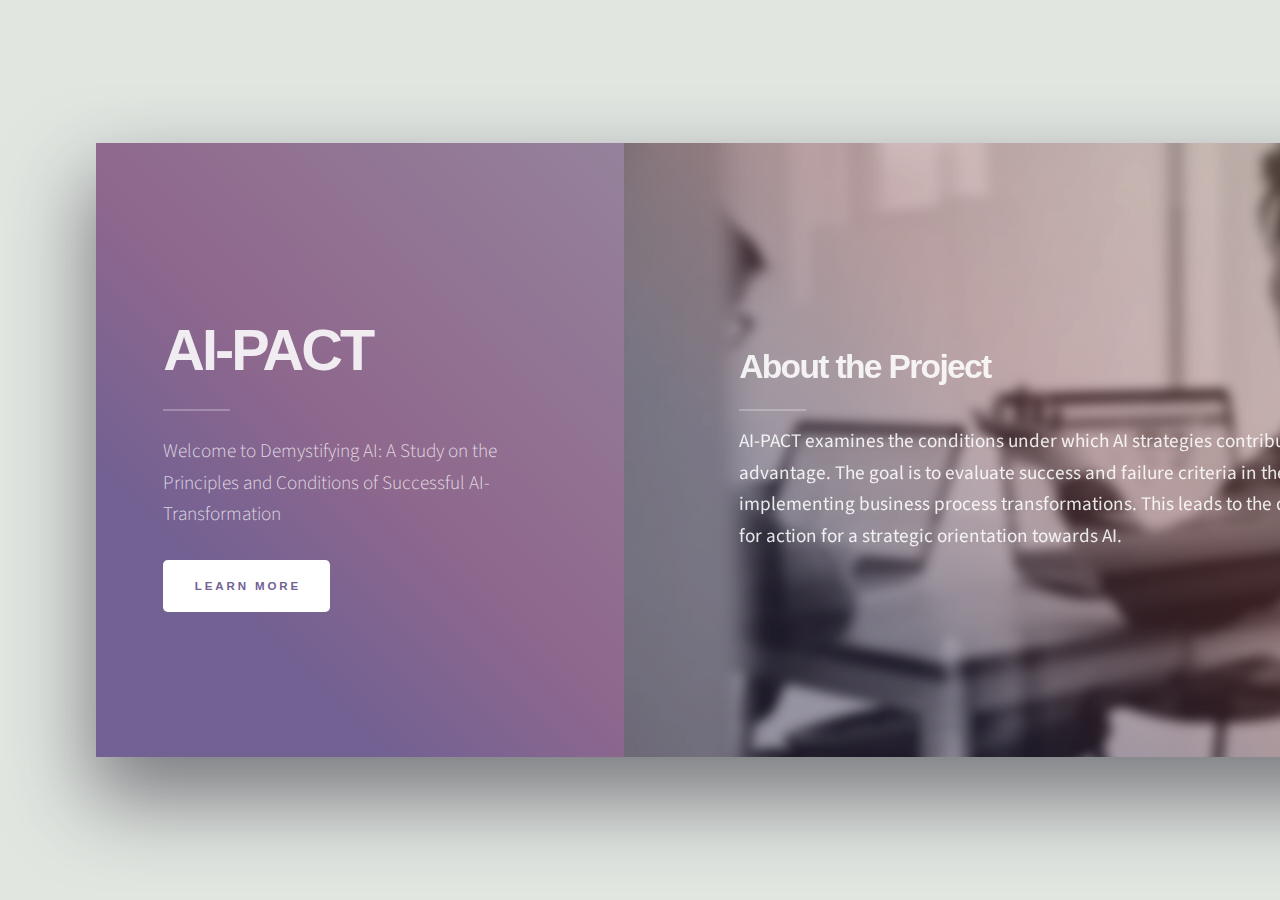
==== index-en.html @ 97796f94 "going german and multiple text changes" ====
<!DOCTYPE HTML>
<!--
	Ethereal by HTML5 UP
	html5up.net | @ajlkn
	Free for personal and commercial use under the CCA 3.0 license (html5up.net/license)
-->
<html>

<head>
	<title>AI-PACT</title>
	<link rel="shortcut icon" type="image/x-icon" href="favicon.ico">
	<meta charset="utf-8" />
	<meta name="viewport" content="width=device-width, initial-scale=1, user-scalable=no" />
	<link rel="stylesheet" href="assets/css/main.css" />
	<noscript>
		<link rel="stylesheet" href="assets/css/noscript.css" />
	</noscript>
</head>

<body class="is-preload">

	<!-- Page Wrapper -->
	<div id="page-wrapper">

		<!-- Wrapper -->
		<div id="wrapper">

			<!-- Panel (Banner) -->
			<section class="panel banner center">
				<div class="content color1 span-2-75">
					<h1 class="major">AI-PACT<br /></h1>
					<p> Welcome to Demystifying AI: A Study on the Principles and Conditions of Successful
						AI-Transformation</p>
					<ul class="actions">
						<li><a href="#first" class="button primary color1">Learn more</a>
						</li>
					</ul>
				</div>
			</section>

			<!-- Panel (Spotlight) ABOUT -->
			<section class="panel spotlight medium center" id="first">
				<div class="content span-9">
					<h2 class="major">About the Project</h2>
					<p><strong>AI-PACT examines the conditions under which AI strategies contribute to a competitive
							advantage. The goal is to evaluate success and failure criteria in the context of
							implementing business process transformations. This leads to the derivation of options for
							action for a strategic orientation towards AI.</p></strong>
				</div>
				<div class="image filtered tinted" data-position="top left">
					<img src="images/stck/project-bg-alt-30.jpg" alt="" />
				</div>
			</section>

			<!-- Panel METHOD -->
			<section class="panel color4">


				<div class="intro joined center">
					<h2 class="major">Method</h2>
					<div class="span-2-75">
						<p>For the development of recommendations for action, we use a mixed-method approach. First, a
							systematic literature review is conducted to gain an overview of the topic, then expert
							interviews are conducted to implement a qualitative data collection, and afterwards
							quantitativ data collection is conducted with the help of a panel survey to subsequently
							evaluate the results with the help of the PLS-SEM Method.</p>
					</div>
				</div>
				<div class="inner span-4">
					<!--
					<ul class="grid-icons three connected">
						<li><span class="icon fa-gem"><span class="label">Lorem</span></span></li>
						<li><span class="icon solid fa-camera-retro"><span class="label">Ipsum</span></span></li>
						<li><span class="icon solid fa-cog"><span class="label">Dolor</span></span></li>
						<li><span class="icon solid fa-paper-plane"><span class="label">Sit</span></span></li>
						<li><span class="icon solid fa-chart-bar"><span class="label">Amet</span></span></li>
						<li><span class="icon solid fa-code"><span class="label">Nullam</span></span></li>
					</ul>-->

					<img class="center" src="images/misc/funnel-eng-1-1.png" width="350" height="350" alt="" />
				</div>
			</section>

			<!-- Panel (Spotlight) MISC -->
			<section class="panel spotlight small center" id="first">
				<div class="content span-9">
					<h2 class="major">Filler</h2>
					<p><strong>FILL ME WITH USEFUL INFOS AND ANOTHER IMAGE</p></strong>
				</div>
				<div class="image filtered tinted" data-position="top left">
					<img src="images/stck/project-bg-alt-30.jpg" alt="" />
				</div>
			</section>

			<!-- Panel Benefits -->
			<section class="panel color4">
				<div class="inner columns divided">

					<div class="span-2">
						<h2 class="major">Collaboration Benefits</h2>
						<p>Sed vel nibh libero. Mauris et lorem pharetra massa lorem turpis congue pulvinar. Vivamus sed
							feugiat finibus. Duis amet bibendum amet sed. Duis mauris ex, dapibus sed ligula tempus volutpat
							magna etiam.</p>
						<a href="#contact" class="button primary color2">Participate</a>
					</div>

					<div class="span-2"> 
						Identifizierung von Herausforderungen und Chancen: Die Teilnahme an einer studentischen Umfrage kann Unternehmen helfen, Herausforderungen und Chancen im Zusammenhang mit der KI-Transformation zu identifizieren. Die Ergebnisse können dazu beitragen, das Unternehmen bei der Identifizierung von Risiken und der Entwicklung von Maßnahmen zur Risikominimierung oder bei der Identifizierung von Möglichkeiten für die Implementierung von KI-Technologien zu unterstützen.
						
					</div>

					<div class="span-2"> 
						Verbesserung der eigenen KI-Strategie: Die Ergebnisse der studentischen Umfrage können Unternehmen dabei helfen, ihre KI-Strategie zu verbessern, indem sie Forschungsergebnisse einbeziehen. Die Ergebnisse können auch dazu beitragen, die KI-Strategie des Unternehmens zu optimieren und die Implementierung von KI-Technologien zu erleichtern. Hierbei wird der aktuelle Forschungsstand sowie eine neue Perspektive auf die Strategien des Unternehmens beurteilt.
					</div>

					<div class="span-2"> 
						Verbesserung des Employer Brandings: Unternehmen, die an einer studentischen Umfrage zum Thema KI-Transformation teilnehmen, können ihr Engagement für die Entwicklung von Talenten und die Förderung von Karrieremöglichkeiten demonstrieren. Dies kann dazu beitragen, das Image des Unternehmens als attraktiven Arbeitgeber zu stärken und die Beziehungen zu Hochschulen zu vertiefen.
						(ist das hier Global relevant ?)
						
					</div>

					<div class="span-1">
						<h3 class="major">Callaborators</h3>
						<ul class="alt">
							<li>Hamburg Port Authority</li>
							<li>Capgemini</li>
							<li>Firma X</li>
							<li>Firma y</li>
							<li>Firma Z</li>
							<li></li>
						</ul>
						And more...
						</p>
					</div>

				</div>
			</section>

			<!-- Collaborators -->
			<section class="panel">
				<!--<div class="intro color2">
					<h2 class="major">Elit integer</h2>
					<p>Sed vel nibh libero. Mauris et lorem pharetra massa lorem turpis congue pulvinar. Vivamus sed feugiat finibus. Duis amet bibendum amet sed. Duis mauris ex, dapibus sed ligula tempus volutpat magna etiam.</p>
				</div>-->
				<div class="gallery">
					<div class="group span-3">
						<a class="image filtered span-3" data-position="center"><img src="images/partners/hpa.png"
								alt="" /></a>
						<a class="image filtered span-1-5" data-position="center"><img
								src="images/partners/capgemini.jpg" alt="" /></a>
						<a class="image filtered span-1-5" data-position="bottom"><img
								src="images/gallery/thumbs/03.jpg" alt="" /></a>
					</div>
					<!--
					<div class="group span-3">
						<a href="images/gallery/fulls/05.jpg" class="image filtered span-3" data-position="top"><img src="images/gallery/thumbs/05.jpg" alt="" /></a>
						<a href="images/gallery/fulls/06.jpg" class="image filtered span-1-5" data-position="center"><img src="images/gallery/thumbs/06.jpg" alt="" /></a>
						<a href="images/gallery/fulls/07.jpg" class="image filtered span-1-5" data-position="bottom"><img src="images/gallery/thumbs/07.jpg" alt="" /></a>
					</div>-->
				</div>
			</section>

			<!-- Panel TEAM -->
			<section class="panel color4-alt">
				<div class="intro color4">
					<h2 class="major">Team</h2>
					<p>Our team consists of three master's students in IT management and consulting at the University of
						Hamburg. We are accompanied by our mentor, who is employed as a research assistant at the
						university.</p>
				</div>

				<div class="inner columns divided">
					<div class="span-1-1">

						<ul class="contact-icons color1">
							<li><img class="center" src="images/team/fg.png" alt="" width="150" height="150"
									style="border-radius: 50%" /> </li>
							<li>
								<h3>Frederik Grünewald</h3>
							</li>


							<ul class="icons">
								<li><a href="https://github.com/fj-gruenewald" target="_blank"
										class="icon brands fa-github"><span class="label">Github</span></a></li>
								<li><a href="https://de.linkedin.com/in/fj-gruenewald" target="_blank"
										class="icon brands fa-linkedin"><span class="label">LinkedIn</span></a></li>
							</ul>

						</ul>
					</div>
					<div class="span-1-1">

						<ul class="contact-icons color1">
							<li><img class="center" src="images/team/ns.png" alt="" width="150" height="150"
									style="border-radius: 50%" /> </li>
							<li>
								<h3>Niklas Schanz</h3>
							</li>


							<ul class="icons">
								<li><a href="https://www.linkedin.com/in/niklas-schanz/" target="_blank"
										class="icon brands fa-linkedin"><span class="label">LinkedIn</span></a></li>
							</ul>

						</ul>
					</div>
					<div class="span-1-1">

						<ul class="contact-icons color1">
							<li><img class="center" src="images/team/dmf.png" alt="" width="150" height="150"
									style="border-radius: 50%" /> </li>
							<li>
								<h3>Daniel Mehrabadi-Fard</h3>
							</li>


							<ul class="icons">
								<li><a href="https://www.linkedin.com/in/daniel-mehrabadi/" target="_blank"
										class="icon brands fa-linkedin"><span class="label">LinkedIn</span></a></li>
							</ul>

						</ul>
					</div>
				</div>
			</section>

			<!-- Panel Contact -->
			<section class="panel color1" id="contact">
				<div class="intro color4 span-3">
					<h2 class="major">Contact</h2>
					<p>If you are interested in participating in our studies, please write at the address below.</p>
					<ul class="contact-icons color2">
						<li class="icon brands fa-medium-m"><a
								href="mailto:aipact.research@gmail.com">aipact.research@gmail.com</a></li>
					</ul>
				</div>
			</section>

			<!-- Panel 
			<section class="panel color2-alt">
				<div class="intro color2">
					<h2 class="major">Elements</h2>
					<p>Sed vel nibh libero. Mauris et lorem pharetra massa lorem turpis congue pulvinar. Vivamus sed
						feugiat finibus. Duis amet bibendum amet sed. Duis mauris ex, dapibus sed ligula tempus volutpat
						magna etiam. </p>
				</div>
				<div class="inner columns aligned">
					<div class="span-2-75">

						<h3 class="major">Text</h3>
						<p>This is <b>bold</b> and this is <strong>strong</strong>. This is <i>italic</i> and this is
							<em>emphasized</em>.
							This is <sup>superscript</sup> text and this is <sub>subscript</sub> text.
							This is <u>underlined</u> and this is code: <code>for (;;) { ... }</code>. Finally, <a
								href="#">this is a link</a>.
						</p>

						<h1>Heading Level 1</h1>
						<h2>Heading Level 2</h2>
						<h3>Heading Level 3</h3>
						<h4>Heading Level 4</h4>
						<h5>Heading Level 5</h5>
						<h6>Heading Level 6</h6>

					</div>
					<div class="span-3">

						<h4>Blockquote</h4>
						<blockquote>Lorem ipsum dolor sit amet. Felis sagittis eget tempus euismod. Vestibulum ante
							ipsum primis in vestibulum. Blandit adipiscing eu iaculis volutpat ac adipiscing volutpat ac
							adipiscing faucibus.</blockquote>

						<h4>Preformatted</h4>
						<pre><code>i = 0;

while (!deck.isInOrder()) {
    print 'Iteration ' + (i++);
    deck.shuffle();
}

print 'It took ' + i + ' iterations to sort the deck.';</code></pre>

					</div>
					<div class="span-1-25">

						<h3 class="major">Lists</h3>

						<h4>Unordered</h4>
						<ul>
							<li>Lorem ipsum dolor sit.</li>
							<li>Dolor pulvinar etiam.</li>
							<li>Etiam vel felis viverra.</li>
						</ul>

						<h4>Alternate</h4>
						<ul class="alt">
							<li>Lorem ipsum dolor sit.</li>
							<li>Dolor pulvinar etiam.</li>
							<li>Etiam vel felis viverra.</li>
							<li>Felis enim feugiat.</li>
						</ul>

					</div>
					<div class="span-1-5">

						<h4>Ordered</h4>
						<ol>
							<li>Lorem ipsum dolor sit.</li>
							<li>Dolor pulvinar etiam.</li>
							<li>Etiam vel felis viverra.</li>
							<li>Felis enim feugiat.</li>
							<li>Etiam vel felis lorem.</li>
						</ol>

						<h4>Actions</h4>
						<ul class="actions">
							<li><a href="#" class="button primary color2">Default</a></li>
							<li><a href="#" class="button">Default</a></li>
						</ul>
						<ul class="actions stacked">
							<li><a href="#" class="button primary color2">Default</a></li>
							<li><a href="#" class="button">Default</a></li>
						</ul>

					</div>
					<div class="span-1-25">

						<h4>Icons</h4>
						<ul class="icons">
							<li><a href="#" class="icon brands fa-twitter"><span class="label">Twitter</span></a></li>
							<li><a href="#" class="icon brands fa-facebook-f"><span class="label">Facebook</span></a>
							</li>
							<li><a href="#" class="icon brands fa-instagram"><span class="label">Instagram</span></a>
							</li>
							<li><a href="#" class="icon brands fa-github"><span class="label">GitHub</span></a></li>
							<li><a href="#" class="icon brands fa-medium-m"><span class="label">Medium</span></a></li>
						</ul>

						<h4>Contact Icons</h4>
						<ul class="contact-icons color2">
							<li class="icon brands fa-twitter"><a href="#">Twitter</a></li>
							<li class="icon brands fa-facebook-f"><a href="#">Facebook</a></li>
							<li class="icon brands fa-instagram"><a href="#">Instagram</a></li>
							<li class="icon brands fa-github"><a href="#">GitHub</a></li>
							<li class="icon brands fa-medium-m"><a href="#">Medium</a></li>
						</ul>

					</div>
					<div class="span-3">
						<h3 class="major">Table</h3>
						<h4>Default</h4>
						<div class="table-wrapper">
							<table>
								<thead>
									<tr>
										<th>Name</th>
										<th>Description</th>
										<th>Price</th>
									</tr>
								</thead>
								<tbody>
									<tr>
										<td>Item One</td>
										<td>Ante turpis integer aliquet porttitor.</td>
										<td>29.99</td>
									</tr>
									<tr>
										<td>Item Two</td>
										<td>Vis ac commodo adipiscing arcu aliquet.</td>
										<td>19.99</td>
									</tr>
									<tr>
										<td>Item Three</td>
										<td> Morbi faucibus arcu accumsan lorem.</td>
										<td>29.99</td>
									</tr>
									<tr>
										<td>Item Four</td>
										<td>Vitae integer tempus condimentum.</td>
										<td>19.99</td>
									</tr>
								</tbody>
								<tfoot>
									<tr>
										<td colspan="2"></td>
										<td>100.00</td>
									</tr>
								</tfoot>
							</table>
						</div>
					</div>
					<div class="span-3">
						<h4>Alternate</h4>
						<div class="table-wrapper">
							<table class="alt">
								<thead>
									<tr>
										<th>Name</th>
										<th>Description</th>
										<th>Price</th>
									</tr>
								</thead>
								<tbody>
									<tr>
										<td>Item One</td>
										<td>Ante turpis integer aliquet porttitor.</td>
										<td>29.99</td>
									</tr>
									<tr>
										<td>Item Two</td>
										<td>Vis ac commodo adipiscing arcu aliquet.</td>
										<td>19.99</td>
									</tr>
									<tr>
										<td>Item Three</td>
										<td> Morbi faucibus arcu accumsan lorem.</td>
										<td>29.99</td>
									</tr>
									<tr>
										<td>Item Four</td>
										<td>Vitae integer tempus condimentum.</td>
										<td>19.99</td>
									</tr>
									<tr>
										<td>Item Five</td>
										<td>Ante turpis integer aliquet porttitor.</td>
										<td>29.99</td>
									</tr>
								</tbody>
								<tfoot>
									<tr>
										<td colspan="2"></td>
										<td>100.00</td>
									</tr>
								</tfoot>
							</table>
						</div>
					</div>
					<div class="span-2-25">
						<h3 class="major">Buttons</h3>
						<ul class="actions">
							<li><a href="#" class="button primary color2">Primary</a></li>
							<li><a href="#" class="button">Default</a></li>
						</ul>
						<ul class="actions">
							<li><a href="#" class="button">Default</a></li>
							<li><a href="#" class="button large">Large</a></li>
							<li><a href="#" class="button small">Small</a></li>
						</ul>
						<ul class="actions">
							<li><a href="#" class="button primary color2 icon solid fa-cog">Icon</a></li>
							<li><a href="#" class="button icon fa-gem">Icon</a></li>
						</ul>
						<ul class="actions">
							<li><span class="button primary color2 disabled">Disabled</span></li>
							<li><span class="button disabled">Disabled</span></li>
						</ul>
						<ul class="actions">
							<li><a href="#" class="button primary color2 circle icon solid fa-cog">Icon</a></li>
							<li><a href="#" class="button circle icon fa-gem">Icon</a></li>
						</ul>
					</div>
					<div class="span-4-5">
						<h3 class="major">Form</h3>
						<form method="post" action="#">
							<div class="fields">
								<div class="field third">
									<label for="demo-name">Name</label>
									<input type="text" name="demo-name" id="demo-name" value=""
										placeholder="Jane Doe" />
								</div>
								<div class="field third">
									<label for="demo-email">Email</label>
									<input type="email" name="demo-email" id="demo-email" value=""
										placeholder="jane@untitled.tld" />
								</div>
								<div class="field third">
									<label for="demo-category">Category</label>
									<div class="select-wrapper">
										<select name="demo-category" id="demo-category">
											<option value="">-</option>
											<option value="1">Manufacturing</option>
											<option value="1">Shipping</option>
											<option value="1">Administration</option>
											<option value="1">Human Resources</option>
										</select>
									</div>
								</div>
								<div class="field quarter">
									<input type="radio" id="demo-priority-low" name="demo-priority" class="color2"
										checked />
									<label for="demo-priority-low">Low Priority</label>
								</div>
								<div class="field quarter">
									<input type="radio" id="demo-priority-high" name="demo-priority" class="color2" />
									<label for="demo-priority-high">High Priority</label>
								</div>
								<div class="field quarter">
									<input type="checkbox" id="demo-copy" name="demo-copy" class="color2" />
									<label for="demo-copy">Email a copy</label>
								</div>
								<div class="field quarter">
									<input type="checkbox" id="demo-human" name="demo-human" class="color2" checked />
									<label for="demo-human">Not a robot</label>
								</div>
								<div class="field">
									<label for="demo-message">Message</label>
									<textarea name="demo-message" id="demo-message" placeholder="Enter your message"
										rows="2"></textarea>
								</div>
							</div>
							<ul class="actions">
								<li><input type="submit" value="Send Message" class="primary color2" /></li>
								<li><input type="reset" value="Reset" /></li>
							</ul>
						</form>
					</div>
				</div>
			</section>

			<!-- Copyright -->
			<div class="copyright">&copy; AI-PACT. Design: HTML5 UP.</div>

		</div>

	</div>

	<!-- Scripts -->
	<script src="assets/js/jquery.min.js"></script>
	<script src="assets/js/browser.min.js"></script>
	<script src="assets/js/breakpoints.min.js"></script>
	<script src="assets/js/main.js"></script>

</body>

</html>
---- assets/css/main.css ----
@import url(fontawesome-all.min.css);
@import url("https://fonts.googleapis.com/css?family=Source+Sans+Pro:300,400,300i,400i");

/*
	Ethereal by HTML5 UP
	html5up.net | @ajlkn
	Free for personal and commercial use under the CCA 3.0 license (html5up.net/license)
*/

html, body, div, span, applet, object,
iframe, h1, h2, h3, h4, h5, h6, p, blockquote,
pre, a, abbr, acronym, address, big, cite,
code, del, dfn, em, img, ins, kbd, q, s, samp,
small, strike, strong, sub, sup, tt, var, b,
u, i, center, dl, dt, dd, ol, ul, li, fieldset,
form, label, legend, table, caption, tbody,
tfoot, thead, tr, th, td, article, aside,
canvas, details, embed, figure, figcaption,
footer, header, hgroup, menu, nav, output, ruby,
section, summary, time, mark, audio, video {
	margin: 0;
	padding: 0;
	border: 0;
	font-size: 100%;
	font: inherit;
	vertical-align: baseline;}

article, aside, details, figcaption, figure,
footer, header, hgroup, menu, nav, section {
	display: block;}

body {
	line-height: 1;
}

.center {
	display: block;
	margin-left: auto;
	margin-right: auto;
  }

#horizontal ul{
	list-style: none;
}

#horizonta li{
	display: inline;
}

ol, ul {
	list-style: none;
}

blockquote, q {
	quotes: none;
}

	blockquote:before, blockquote:after, q:before, q:after {
		content: '';
		content: none;
	}

table {
	border-collapse: collapse;
	border-spacing: 0;
}

body {
	-webkit-text-size-adjust: none;
}

mark {
	background-color: transparent;
	color: inherit;
}

input::-moz-focus-inner {
	border: 0;
	padding: 0;
}

input, select, textarea {
	-moz-appearance: none;
	-webkit-appearance: none;
	-ms-appearance: none;
	appearance: none;
}

/* Page */

	@-moz-keyframes load-spinner {
		0% {
			-moz-transform: rotate(0deg);
			-webkit-transform: rotate(0deg);
			-ms-transform: rotate(0deg);
			transform: rotate(0deg);
		}

		100% {
			-moz-transform: rotate(360deg);
			-webkit-transform: rotate(360deg);
			-ms-transform: rotate(360deg);
			transform: rotate(360deg);
		}
	}

	@-webkit-keyframes load-spinner {
		0% {
			-moz-transform: rotate(0deg);
			-webkit-transform: rotate(0deg);
			-ms-transform: rotate(0deg);
			transform: rotate(0deg);
		}

		100% {
			-moz-transform: rotate(360deg);
			-webkit-transform: rotate(360deg);
			-ms-transform: rotate(360deg);
			transform: rotate(360deg);
		}
	}

	@-ms-keyframes load-spinner {
		0% {
			-moz-transform: rotate(0deg);
			-webkit-transform: rotate(0deg);
			-ms-transform: rotate(0deg);
			transform: rotate(0deg);
		}

		100% {
			-moz-transform: rotate(360deg);
			-webkit-transform: rotate(360deg);
			-ms-transform: rotate(360deg);
			transform: rotate(360deg);
		}
	}

	@keyframes load-spinner {
		0% {
			-moz-transform: rotate(0deg);
			-webkit-transform: rotate(0deg);
			-ms-transform: rotate(0deg);
			transform: rotate(0deg);
		}

		100% {
			-moz-transform: rotate(360deg);
			-webkit-transform: rotate(360deg);
			-ms-transform: rotate(360deg);
			transform: rotate(360deg);
		}
	}

	@-ms-viewport {
		width: device-width;
	}

	html {
		width: 100%;
		height: 100%;
	}

	html {
		box-sizing: border-box;
	}

	*, *:before, *:after {
		box-sizing: inherit;
	}

	body {
		display: -moz-flex;
		display: -webkit-flex;
		display: -ms-flex;
		display: flex;
		-moz-align-items: center;
		-webkit-align-items: center;
		-ms-align-items: center;
		align-items: center;
		-moz-justify-content: -moz-flex-start;
		-webkit-justify-content: -webkit-flex-start;
		-ms-justify-content: -ms-flex-start;
		justify-content: flex-start;
		-ms-overflow-style: scrollbar;
		width: 100%;
		height: 100%;
		min-height: 30rem;
		overflow: hidden;
	}

		body:before {
			-moz-animation: load-spinner 1s infinite linear;
			-webkit-animation: load-spinner 1s infinite linear;
			-ms-animation: load-spinner 1s infinite linear;
			animation: load-spinner 1s infinite linear;
			-moz-transition: opacity 0.25s ease;
			-webkit-transition: opacity 0.25s ease;
			-ms-transition: opacity 0.25s ease;
			transition: opacity 0.25s ease;
			-moz-transition-delay: 0s;
			-webkit-transition-delay: 0s;
			-ms-transition-delay: 0s;
			transition-delay: 0s;
			pointer-events: none;
			content: '';
			display: block;
			position: absolute;
			top: 50%;
			left: 50%;
			width: 4rem;
			height: 4rem;
			margin: -2rem 0 0 -2rem;
			background-image: url("data:image/svg+xml;charset=utf8,%3Csvg xmlns='http://www.w3.org/2000/svg' xmlns:xlink='http://www.w3.org/1999/xlink' width='96px' height='96px' viewBox='0 0 96 96' zoomAndPan='disable'%3E%3Cstyle%3Ecircle %7Bfill: transparent%3B stroke: %232e2b37%3B stroke-width: 1.5px%3B %7D%3C/style%3E%3Cdefs%3E%3CclipPath id='corner'%3E%3Cpolygon points='0,0 48,0 48,48 96,48 96,96 0,96' /%3E%3C/clipPath%3E%3C/defs%3E%3Cg clip-path='url(%23corner)'%3E%3Ccircle cx='48' cy='48' r='32'/%3E%3C/g%3E%3C/svg%3E");
			background-position: center;
			background-repeat: no-repeat;
			background-size: 4rem;
			opacity: 0;
		}

		body:after {
			pointer-events: none;
			content: '';
			display: block;
			position: fixed;
			top: 0;
			left: 0;
			width: 100%;
			height: 100%;
			z-index: -1;
			background-attachment: fixed;
			background-color: #e1e6e1;
			background-image: url("../../images/overlay.png"), url("../../images/bg.jpg");
			background-repeat: repeat, repeat-x;
			background-size: 128px 128px, cover;
		}

		body.is-preload *, body.is-preload *:before, body.is-preload *:after {
			-moz-animation: none !important;
			-webkit-animation: none !important;
			-ms-animation: none !important;
			animation: none !important;
			-moz-transition: none !important;
			-webkit-transition: none !important;
			-ms-transition: none !important;
			transition: none !important;
		}

		body.is-preload:before {
			-moz-transition: opacity 1s ease;
			-webkit-transition: opacity 1s ease;
			-ms-transition: opacity 1s ease;
			transition: opacity 1s ease;
			-moz-transition-delay: 0.75s;
			-webkit-transition-delay: 0.75s;
			-ms-transition-delay: 0.75s;
			transition-delay: 0.75s;
			opacity: 0.25;
		}

	@media screen and (max-width: 736px) {

		html {
			height: auto;
		}

		body {
			height: auto;
			overflow-x: hidden;
			overflow-y: auto;
		}

	}

	@media screen and (max-width: 480px) {

		html, body {
			min-width: 320px;
		}

	}

/* Typography */

	html {
		font-size: 18pt;
		font-size: 1vmax;
	}

		@media screen and (max-width: 1680px) {

			html {
				font-size: 12pt;
				font-size: 1.1vmax;
			}

		}

		@media screen and (max-width: 1280px) {

			html {
				font-size: 11pt;
				font-size: 1.5vmax;
			}

		}

	body, input, select, textarea {
		color: rgba(255, 255, 255, 0.75);
		font-family: "Source Sans Pro", Helvetica, sans-serif;
		font-size: 1rem;
		font-weight: 300;
		line-height: 1.65;
	}

	a {
		-moz-transition: color 0.2s ease-in-out, border-bottom-color 0.2s ease-in-out;
		-webkit-transition: color 0.2s ease-in-out, border-bottom-color 0.2s ease-in-out;
		-ms-transition: color 0.2s ease-in-out, border-bottom-color 0.2s ease-in-out;
		transition: color 0.2s ease-in-out, border-bottom-color 0.2s ease-in-out;
		color: inherit;
		border-bottom: dotted 1px;
		text-decoration: none;
	}

		a:hover {
			border-bottom-color: transparent;
			color: #ffe4b4;
		}

	strong, b {
		color: rgba(255, 255, 255, 0.875);
		font-weight: 400;
	}

	em, i {
		font-style: italic;
	}

	p {
		margin: 0 0 1.5rem 0;
	}

		body.is-ie p {
			width: 100%;
		}

	h1, h2, h3, h4, h5, h6 {
		color: rgba(255, 255, 255, 0.875);
		font-family: Arial, Helvetica, sans-serif;
		font-weight: 700;
		line-height: 1.3;
		margin: 0 0 0.75rem 0;
		letter-spacing: -0.05em;
	}

		h1 a, h2 a, h3 a, h4 a, h5 a, h6 a {
			color: inherit;
			text-decoration: none;
		}

	h1.major, h2.major, h3.major {
		position: relative;
	}

		h1.major:after, h2.major:after, h3.major:after {
			content: '';
			position: absolute;
			left: 0;
			width: 3.5rem;
			height: 0.1rem;
			background-color: rgba(255, 255, 255, 0.25);
		}

	h1 {
		font-size: 3rem;
		line-height: 1.2;
	}

		h1.major {
			margin: 0 0 2.625rem 0;
		}

			h1.major:after {
				bottom: -1.325rem;
			}

	h2 {
		font-size: 1.75rem;
		line-height: 1.2;
	}

		h2.major {
			margin: 0 0 1.9875rem 0;
		}

			h2.major:after {
				bottom: -1.2rem;
			}

	h3 {
		font-size: 1.325rem;
	}

		h3.major {
			margin: 0 0 1.875rem 0;
		}

			h3.major:after {
				bottom: -0.75rem;
			}

	h4 {
		font-size: 1rem;
	}

	h5 {
		font-size: 0.9rem;
	}

	h6 {
		font-size: 0.7rem;
	}

	sub {
		font-size: 0.8rem;
		position: relative;
		top: 0.5rem;
	}

	sup {
		font-size: 0.8rem;
		position: relative;
		top: -0.5rem;
	}

	blockquote {
		border-left: solid 0.25rem rgba(255, 255, 255, 0.25);
		font-style: italic;
		margin: 0 0 1.5rem 0;
		padding: 0.375rem 0 0.375rem 1.5rem;
	}

	code {
		background: rgba(255, 255, 255, 0.075);
		border-radius: 0.25rem;
		font-family: "Courier New", monospace;
		font-size: 0.8rem;
		margin: 0 0.25rem;
		padding: 0.25rem 0.65rem;
	}

	pre {
		-webkit-overflow-scrolling: touch;
		font-family: "Courier New", monospace;
		font-size: 0.8rem;
		margin: 0 0 1.5rem 0;
		white-space: pre-wrap;
	}

		pre code {
			display: block;
			line-height: 1.625;
			padding: 1rem 1.5rem;
			overflow-x: auto;
			margin: 0;
		}

	hr {
		border: 0;
		border-bottom: solid 2px rgba(255, 255, 255, 0.25);
		margin: 1.875rem 0;
	}

	.align-left {
		text-align: left;
	}

	.align-center {
		text-align: center;
	}

	.align-right {
		text-align: right;
	}

	@media screen and (max-width: 736px) {

		html {
			font-size: 12pt;
		}

		h1 {
			font-size: 2.25rem;
			line-height: 1.2;
		}

			h1.major {
				margin: 0 0 2.625rem 0;
			}

				h1.major:after {
					bottom: -1.325rem;
				}

		h2 {
			font-size: 1.5rem;
			line-height: 1.2;
		}

			h2.major {
				margin: 0 0 1.9875rem 0;
			}

				h2.major:after {
					bottom: -1.2rem;
				}

		h3 {
			font-size: 1rem;
		}

			h3.major {
				margin: 0 0 1.875rem 0;
			}

				h3.major:after {
					bottom: -0.75rem;
				}

		h4 {
			font-size: 1rem;
		}

		h5 {
			font-size: 0.9rem;
		}

		h6 {
			font-size: 0.7rem;
		}

		h1 br, h2 br, h3 br, h4 br, h5 br, h6 br {
			display: none;
		}

	}

	@media screen and (max-width: 360px) {

		html {
			font-size: 11pt;
		}

	}

/* Form */

	form {
		margin: 0 0 1.5rem 0;
	}

		form > :last-child {
			margin-bottom: 0;
		}

		form > .fields {
			display: -moz-flex;
			display: -webkit-flex;
			display: -ms-flex;
			display: flex;
			-moz-flex-wrap: wrap;
			-webkit-flex-wrap: wrap;
			-ms-flex-wrap: wrap;
			flex-wrap: wrap;
			width: calc(100% + 3rem);
			margin: -1.5rem 0 1.5rem -1.5rem;
		}

			form > .fields > .field {
				-moz-flex-grow: 0;
				-webkit-flex-grow: 0;
				-ms-flex-grow: 0;
				flex-grow: 0;
				-moz-flex-shrink: 0;
				-webkit-flex-shrink: 0;
				-ms-flex-shrink: 0;
				flex-shrink: 0;
				padding: 1.5rem 0 0 1.5rem;
				width: calc(100% - 1.5rem);
			}

				form > .fields > .field.half {
					width: calc(50% - 0.75rem);
				}

				form > .fields > .field.third {
					width: calc(100%/3 - 0.5rem);
				}

				form > .fields > .field.quarter {
					width: calc(25% - 0.375rem);
				}

		@media screen and (max-width: 736px) {

			form > .fields {
				width: calc(100% + 2.25rem);
				margin: -1.125rem 0 1.5rem -1.125rem;
			}

				form > .fields > .field {
					padding: 1.125rem 0 0 1.125rem;
					width: calc(100% - 1.125rem);
				}

					form > .fields > .field.half {
						width: calc(100% - 1.125rem);
					}

					form > .fields > .field.third {
						width: calc(100% - 1.125rem);
					}

					form > .fields > .field.quarter {
						width: calc(100% - 1.125rem);
					}

		}

	label {
		color: rgba(255, 255, 255, 0.875);
		display: block;
		font-family: Arial, Helvetica, sans-serif;
		font-size: 0.8rem;
		font-weight: 700;
		margin: 0 0 0.4875rem 0;
	}

	input[type="text"],
	input[type="password"],
	input[type="email"],
	input[type="tel"],
	select,
	textarea {
		-moz-appearance: none;
		-webkit-appearance: none;
		-ms-appearance: none;
		appearance: none;
		background: transparent;
		border: solid 2px rgba(255, 255, 255, 0.25);
		border-radius: 0.25rem;
		color: inherit;
		display: block;
		outline: 0;
		padding: 0 0.75rem;
		text-decoration: none;
		width: 100%;
	}

		input[type="text"]:invalid,
		input[type="password"]:invalid,
		input[type="email"]:invalid,
		input[type="tel"]:invalid,
		select:invalid,
		textarea:invalid {
			box-shadow: none;
		}

		input[type="text"]:focus,
		input[type="password"]:focus,
		input[type="email"]:focus,
		input[type="tel"]:focus,
		select:focus,
		textarea:focus {
			border-color: #ffe4b4;
		}

	option {
		background-color: rgba(255, 255, 255, 0.875);
		color: #2e2b37;
	}

	select {
		background-image: url("data:image/svg+xml;charset=utf8,%3Csvg xmlns='http://www.w3.org/2000/svg' width='40' height='40' preserveAspectRatio='none' viewBox='0 0 40 40'%3E%3Cpath d='M9.4,12.3l10.4,10.4l10.4-10.4c0.2-0.2,0.5-0.4,0.9-0.4c0.3,0,0.6,0.1,0.9,0.4l3.3,3.3c0.2,0.2,0.4,0.5,0.4,0.9 c0,0.4-0.1,0.6-0.4,0.9L20.7,31.9c-0.2,0.2-0.5,0.4-0.9,0.4c-0.3,0-0.6-0.1-0.9-0.4L4.3,17.3c-0.2-0.2-0.4-0.5-0.4-0.9 c0-0.4,0.1-0.6,0.4-0.9l3.3-3.3c0.2-0.2,0.5-0.4,0.9-0.4S9.1,12.1,9.4,12.3z' fill='rgba(255, 255, 255, 0.25)' /%3E%3C/svg%3E");
		background-size: 1.25rem;
		background-repeat: no-repeat;
		background-position: calc(100% - 1rem) center;
		height: 2.5rem;
		padding-right: 2.5rem;
		text-overflow: ellipsis;
	}

		select option {
			color: rgba(255, 255, 255, 0.875);
			background: #2e2b37;
		}

		select:focus::-ms-value {
			background-color: transparent;
		}

		select::-ms-expand {
			display: none;
		}

	input[type="text"],
	input[type="password"],
	input[type="email"],
	select {
		height: 2.5rem;
	}

	textarea {
		padding: 0.75rem 1rem;
	}

	input[type="checkbox"],
	input[type="radio"] {
		-moz-appearance: none;
		-webkit-appearance: none;
		-ms-appearance: none;
		appearance: none;
		display: block;
		float: left;
		margin-right: -2rem;
		opacity: 0;
		width: 1rem;
		z-index: -1;
	}

		input[type="checkbox"] + label,
		input[type="radio"] + label {
			text-decoration: none;
			position: relative;
			color: rgba(255, 255, 255, 0.75);
			cursor: pointer;
			display: inline-block;
			font-size: 1rem;
			font-weight: 300;
			margin-bottom: 0;
			padding-left: 2.5rem;
			padding-right: 1rem;
		}

			input[type="checkbox"] + label:before,
			input[type="radio"] + label:before {
				-moz-osx-font-smoothing: grayscale;
				-webkit-font-smoothing: antialiased;
				display: inline-block;
				font-style: normal;
				font-variant: normal;
				text-rendering: auto;
				line-height: 1;
				text-transform: none !important;
				font-family: 'Font Awesome 5 Free';
				font-weight: 900;
			}

			input[type="checkbox"] + label:before,
			input[type="radio"] + label:before {
				content: '';
				display: inline-block;
				font-size: 0.8rem;
				position: absolute;
				top: 0;
				left: 0;
				width: 1.6875rem;
				height: 1.6875rem;
				line-height: 1.6875rem;
				background: rgba(255, 255, 255, 0.075);
				border: solid 1px rgba(255, 255, 255, 0.25);
				border-radius: 0.25rem;
				color: #2e2b37;
				text-align: center;
			}

				body.is-ie input[type="checkbox"] + label:before, body.is-ie
				input[type="radio"] + label:before {
					line-height: 1.5;
				}

		input[type="checkbox"]:checked + label:before,
		input[type="radio"]:checked + label:before {
			content: '\f00c';
			background: rgba(255, 255, 255, 0.875);
			border-color: rgba(255, 255, 255, 0.875);
		}

		input[type="checkbox"]:focus + label:before,
		input[type="radio"]:focus + label:before {
			border-color: #ffe4b4;
			box-shadow: 0 0 0 1px #ffe4b4;
		}

		input[type="checkbox"]:focus:checked + label:before,
		input[type="radio"]:focus:checked + label:before {
			background: #ffe4b4;
		}

		input[type="checkbox"].color1 + label:before,
		input[type="radio"].color1 + label:before {
			color: #726193;
		}

		input[type="checkbox"].color2 + label:before,
		input[type="radio"].color2 + label:before {
			color: #e37b7c;
		}

		input[type="checkbox"].color3 + label:before,
		input[type="radio"].color3 + label:before {
			color: #ffe4b4;
		}

		input[type="checkbox"].color4 + label:before,
		input[type="radio"].color4 + label:before {
			color: #353865;
		}

	input[type="checkbox"] + label:before {
		border-radius: 0.25rem;
	}

	input[type="radio"] + label:before {
		border-radius: 100%;
	}

	::-webkit-input-placeholder {
		color: rgba(255, 255, 255, 0.5) !important;
		opacity: 1.0;
	}

	:-moz-placeholder {
		color: rgba(255, 255, 255, 0.5) !important;
		opacity: 1.0;
	}

	::-moz-placeholder {
		color: rgba(255, 255, 255, 0.5) !important;
		opacity: 1.0;
	}

	:-ms-input-placeholder {
		color: rgba(255, 255, 255, 0.5) !important;
		opacity: 1.0;
	}

/* Icon */

	.icon {
		text-decoration: none;
		position: relative;
		border-bottom: none;
	}

		.icon:before {
			-moz-osx-font-smoothing: grayscale;
			-webkit-font-smoothing: antialiased;
			display: inline-block;
			font-style: normal;
			font-variant: normal;
			text-rendering: auto;
			line-height: 1;
			text-transform: none !important;
			font-family: 'Font Awesome 5 Free';
			font-weight: 400;
		}

		.icon > .label {
			display: none;
		}

		.icon:before {
			line-height: inherit;
		}

		.icon.solid:before {
			font-weight: 900;
		}

		.icon.brands:before {
			font-family: 'Font Awesome 5 Brands';
		}

/* Image */

	.image {
		display: inline-block;
		position: relative;
		border: 0;
	}

		.image.filtered:after {
			background-image: url("../../images/overlay.png"), linear-gradient(45deg, rgba(114, 97, 147, 0.25) 25%, rgba(227, 123, 124, 0.25) 50%, rgba(255, 228, 180, 0.25));
			background-size: 128px 128px, auto;
			pointer-events: none;
			content: '';
			position: absolute;
			top: 0;
			left: 0;
			width: 100%;
			height: 100%;
			opacity: 1;
			z-index: 1;
		}

		.image.filtered.tinted:after {
			background-image: url("../../images/overlay.png"), linear-gradient(45deg, rgba(114, 97, 147, 0.25) 25%, rgba(227, 123, 124, 0.25) 50%, rgba(255, 228, 180, 0.25)), linear-gradient(0deg, rgba(0, 0, 0, 0.125), rgba(0, 0, 0, 0.125));
			background-size: 128px 128px, auto, auto;
		}

		.image[data-position] img {
			-moz-object-fit: cover;
			-webkit-object-fit: cover;
			-ms-object-fit: cover;
			object-fit: cover;
			display: block;
			position: absolute;
			top: 0;
			left: 0;
			width: 100%;
			height: 100%;
		}

		.image[data-position="top left"] img {
			-moz-object-position: top left;
			-webkit-object-position: top left;
			-ms-object-position: top left;
			object-position: top left;
		}

		.image[data-position="top"] img {
			-moz-object-position: top;
			-webkit-object-position: top;
			-ms-object-position: top;
			object-position: top;
		}

		.image[data-position="top right"] img {
			-moz-object-position: top right;
			-webkit-object-position: top right;
			-ms-object-position: top right;
			object-position: top right;
		}

		.image[data-position="right"] img {
			-moz-object-position: right;
			-webkit-object-position: right;
			-ms-object-position: right;
			object-position: right;
		}

		.image[data-position="bottom right"] img {
			-moz-object-position: bottom right;
			-webkit-object-position: bottom right;
			-ms-object-position: bottom right;
			object-position: bottom right;
		}

		.image[data-position="bottom"] img {
			-moz-object-position: bottom;
			-webkit-object-position: bottom;
			-ms-object-position: bottom;
			object-position: bottom;
		}

		.image[data-position="bottom left"] img {
			-moz-object-position: bottom left;
			-webkit-object-position: bottom left;
			-ms-object-position: bottom left;
			object-position: bottom left;
		}

		.image[data-position="left"] img {
			-moz-object-position: left;
			-webkit-object-position: left;
			-ms-object-position: left;
			object-position: left;
		}

		.image[data-position="center"] img {
			-moz-object-position: center;
			-webkit-object-position: center;
			-ms-object-position: center;
			object-position: center;
		}

		.image[data-position="25% 25%"] img {
			-moz-object-position: 25% 25%;
			-webkit-object-position: 25% 25%;
			-ms-object-position: 25% 25%;
			object-position: 25% 25%;
		}

		.image[data-position="75% 25%"] img {
			-moz-object-position: 75% 25%;
			-webkit-object-position: 75% 25%;
			-ms-object-position: 75% 25%;
			object-position: 75% 25%;
		}

		.image[data-position="75% 75%"] img {
			-moz-object-position: 75% 75%;
			-webkit-object-position: 75% 75%;
			-ms-object-position: 75% 75%;
			object-position: 75% 75%;
		}

		.image[data-position="25% 75%"] img {
			-moz-object-position: 25% 75%;
			-webkit-object-position: 25% 75%;
			-ms-object-position: 25% 75%;
			object-position: 25% 75%;
		}

		.image img {
			display: block;
		}

		.image.left, .image.right {
			max-width: 40%;
		}

			.image.left img, .image.right img {
				width: 100%;
			}

		.image.left {
			float: left;
			padding: 0 1.5rem 1rem 0;
			top: 0.25rem;
		}

		.image.right {
			float: right;
			padding: 0 0 1rem 1.5rem;
			top: 0.25rem;
		}

		.image.fit {
			display: block;
			margin: 0 0 1.5rem 0;
			width: 100%;
		}

			.image.fit img {
				width: 100%;
			}

		.image.main {
			display: block;
			margin: 0 0 2.25rem 0;
			width: 100%;
		}

			.image.main img {
				width: 100%;
			}

/* List */

	ol {
		list-style: decimal;
		margin: 0 0 1.5rem 0;
		padding-left: 1.25rem;
	}

		ol li {
			padding-left: 0.25rem;
		}

	ul {
		list-style: disc;
		margin: 0 0 1.5rem 0;
		padding-left: 1rem;
	}

		ul li {
			padding-left: 0.5rem;
		}

		ul.alt {
			list-style: none;
			padding-left: 0;
		}

			ul.alt li {
				border-top: solid 1px rgba(255, 255, 255, 0.25);
				padding: 0.5rem 0;
			}

				ul.alt li:first-child {
					border-top: 0;
					padding-top: 0;
				}

	dl {
		margin: 0 0 1.5rem 0;
	}

		dl dt {
			display: block;
			font-weight: 400;
			margin: 0 0 0.75rem 0;
		}

		dl dd {
			margin-left: 1.5rem;
		}

/* Actions */

	ul.actions {
		display: -moz-flex;
		display: -webkit-flex;
		display: -ms-flex;
		display: flex;
		cursor: default;
		list-style: none;
		margin-left: -0.75rem;
		padding-left: 0;
	}

		ul.actions li {
			padding: 0 0 0 0.75rem;
			vertical-align: middle;
		}

		ul.actions.special {
			-moz-justify-content: center;
			-webkit-justify-content: center;
			-ms-justify-content: center;
			justify-content: center;
			width: 100%;
			margin-left: 0;
		}

			ul.actions.special li:first-child {
				padding-left: 0;
			}

		ul.actions.stacked {
			-moz-flex-direction: column;
			-webkit-flex-direction: column;
			-ms-flex-direction: column;
			flex-direction: column;
			margin-left: 0;
		}

			ul.actions.stacked li {
				padding: 0.975rem 0 0 0;
			}

				ul.actions.stacked li:first-child {
					padding-top: 0;
				}

		ul.actions.fit {
			width: calc(100% + 0.75rem);
		}

			ul.actions.fit li {
				-moz-flex-grow: 1;
				-webkit-flex-grow: 1;
				-ms-flex-grow: 1;
				flex-grow: 1;
				-moz-flex-shrink: 1;
				-webkit-flex-shrink: 1;
				-ms-flex-shrink: 1;
				flex-shrink: 1;
				width: 100%;
			}

				ul.actions.fit li > * {
					width: 100%;
				}

			ul.actions.fit.stacked {
				width: 100%;
			}

/* Icons */

	ul.icons {
		cursor: default;
		list-style: none;
		padding-left: 0;
	}

		ul.icons li {
			display: inline-block;
			padding: 0 1rem 0 0;
		}

			ul.icons li:last-child {
				padding-right: 0;
			}

			ul.icons li .icon:before {
				font-size: 1.25em;
			}

/* Grid Icons */

	ul.grid-icons {
		display: -moz-flex;
		display: -webkit-flex;
		display: -ms-flex;
		display: flex;
		-moz-flex-wrap: wrap;
		-webkit-flex-wrap: wrap;
		-ms-flex-wrap: wrap;
		flex-wrap: wrap;
		-moz-justify-content: center;
		-webkit-justify-content: center;
		-ms-justify-content: center;
		justify-content: center;
		list-style: none;
		margin: 0 0 1.5rem 0;
		padding-left: 0;
	}

		ul.grid-icons .icon {
			display: block;
			position: relative;
			width: 100%;
			text-align: center;
		}

			ul.grid-icons .icon:before {
				display: block;
				width: 6rem;
				height: 6rem;
				line-height: 6rem;
				border-radius: 6rem;
				box-shadow: inset 0 0 0 2px rgba(255, 255, 255, 0.25);
				font-size: 2.5rem;
				margin: 0 auto;
				text-align: center;
			}

				body.is-ie ul.grid-icons .icon:before {
					line-height: 2.375;
				}

		ul.grid-icons > li {
			-moz-flex-grow: 0;
			-webkit-flex-grow: 0;
			-ms-flex-grow: 0;
			flex-grow: 0;
			-moz-flex-shrink: 0;
			-webkit-flex-shrink: 0;
			-ms-flex-shrink: 0;
			flex-shrink: 0;
			position: relative;
			margin: 1.5rem 0 0 1.5rem;
			padding-left: 0;
		}

		ul.grid-icons.connected > li:before {
			content: '';
			display: block;
			position: absolute;
			width: 1.5rem;
			height: 2px;
			top: 50%;
			left: -1.5rem;
			background-color: rgba(255, 255, 255, 0.25);
		}

		ul.grid-icons.connected > li:after {
			content: '';
			display: block;
			position: absolute;
			width: 2px;
			height: 1.5rem;
			top: -1.5rem;
			left: 50%;
			background-color: rgba(255, 255, 255, 0.25);
		}

		ul.grid-icons.two {
			width: 14rem;
		}

			ul.grid-icons.two > li:nth-child(-n + 2) {
				margin-top: 0;
			}

				ul.grid-icons.two > li:nth-child(-n + 2):after {
					display: none;
				}

			ul.grid-icons.two > li:nth-child(2n - 1) {
				margin-left: 0;
			}

				ul.grid-icons.two > li:nth-child(2n - 1):before {
					display: none;
				}

		ul.grid-icons.three {
			width: 21.5rem;
		}

			ul.grid-icons.three > li:nth-child(-n + 3) {
				margin-top: 0;
			}

				ul.grid-icons.three > li:nth-child(-n + 3):after {
					display: none;
				}

			ul.grid-icons.three > li:nth-child(3n - 2) {
				margin-left: 0;
			}

				ul.grid-icons.three > li:nth-child(3n - 2):before {
					display: none;
				}

		ul.grid-icons.four {
			width: 29rem;
		}

			ul.grid-icons.four > li:nth-child(-n + 4) {
				margin-top: 0;
			}

				ul.grid-icons.four > li:nth-child(-n + 4):after {
					display: none;
				}

			ul.grid-icons.four > li:nth-child(4n - 3) {
				margin-left: 0;
			}

				ul.grid-icons.four > li:nth-child(4n - 3):before {
					display: none;
				}

		@media screen and (max-width: 736px) {

			ul.grid-icons {
				-moz-justify-content: -moz-flex-start;
				-webkit-justify-content: -webkit-flex-start;
				-ms-justify-content: -ms-flex-start;
				justify-content: flex-start;
				width: 100% !important;
				margin: -1rem 0 1.5rem -1rem;
			}

				ul.grid-icons .icon:before {
					width: 4.5rem;
					height: 4.5rem;
					line-height: 4.5rem;
					font-size: 1.75rem;
				}

				ul.grid-icons > li {
					margin: 1rem 0 0 1rem !important;
				}

					ul.grid-icons > li:before {
						display: none !important;
					}

					ul.grid-icons > li:after {
						display: none !important;
					}

		}

/* Contact Icons */

	ul.contact-icons {
		list-style: none;
		padding-left: 0;
	}

		ul.contact-icons > li {
			margin: 1.25rem 0 0 0;
			padding-left: 0;
		}

			ul.contact-icons > li:before {
				display: inline-block;
				width: 2.25rem;
				height: 2.25rem;
				line-height: 2.25rem;
				border-radius: 2.25rem;
				background-color: white;
				color: #2e2b37;
				cursor: default;
				font-size: 1.125rem;
				margin-right: 1rem;
				text-align: center;
				vertical-align: middle;
			}

				body.is-ie ul.contact-icons > li:before {
					line-height: 2.125;
				}

			ul.contact-icons > li a {
				border-bottom: 0;
			}

		ul.contact-icons.color1 > li:before {
			color: #726193;
		}

		ul.contact-icons.color2 > li:before {
			color: #e37b7c;
		}

		ul.contact-icons.color3 > li:before {
			color: #ffe4b4;
		}

		ul.contact-icons.color4 > li:before {
			color: #353865;
		}

/* Table */

	.table-wrapper {
		-webkit-overflow-scrolling: touch;
		overflow-x: auto;
	}

	table {
		margin: 0 0 1.5rem 0;
		width: 100%;
	}

		table tbody tr {
			border: solid 1px rgba(255, 255, 255, 0.25);
			border-left: 0;
			border-right: 0;
		}

			table tbody tr:nth-child(2n + 1) {
				background-color: rgba(255, 255, 255, 0.075);
			}

		table td {
			padding: 0.75rem 0.75rem;
		}

		table th {
			color: rgba(255, 255, 255, 0.875);
			font-size: 0.9rem;
			font-weight: 400;
			padding: 0 0.75rem 0.75rem 0.75rem;
			text-align: left;
		}

		table thead {
			border-bottom: solid 2px rgba(255, 255, 255, 0.25);
		}

		table tfoot {
			border-top: solid 2px rgba(255, 255, 255, 0.25);
		}

		table.alt {
			border-collapse: separate;
		}

			table.alt tbody tr td {
				border: solid 1px rgba(255, 255, 255, 0.25);
				border-left-width: 0;
				border-top-width: 0;
			}

				table.alt tbody tr td:first-child {
					border-left-width: 1px;
				}

			table.alt tbody tr:first-child td {
				border-top-width: 1px;
			}

			table.alt thead {
				border-bottom: 0;
			}

			table.alt tfoot {
				border-top: 0;
			}

/* Button */

	input[type="submit"],
	input[type="reset"],
	input[type="button"],
	button,
	.button {
		-moz-appearance: none;
		-webkit-appearance: none;
		-ms-appearance: none;
		appearance: none;
		-moz-transition: background-color 0.2s ease-in-out, box-shadow 0.2s ease-in-out, color 0.2s ease-in-out;
		-webkit-transition: background-color 0.2s ease-in-out, box-shadow 0.2s ease-in-out, color 0.2s ease-in-out;
		-ms-transition: background-color 0.2s ease-in-out, box-shadow 0.2s ease-in-out, color 0.2s ease-in-out;
		transition: background-color 0.2s ease-in-out, box-shadow 0.2s ease-in-out, color 0.2s ease-in-out;
		background-color: transparent;
		border: 0;
		border-radius: 0.25rem;
		box-shadow: inset 0 0 0 2px rgba(255, 255, 255, 0.25);
		color: rgba(255, 255, 255, 0.875) !important;
		cursor: pointer;
		display: inline-block;
		font-family: Arial, Helvetica, sans-serif;
		font-size: 0.6rem;
		font-weight: 700;
		height: 2.75rem;
		letter-spacing: 0.15rem;
		line-height: 2.75rem;
		padding: 0 1.5rem 0 1.65rem;
		text-align: center;
		text-decoration: none;
		text-transform: uppercase;
		white-space: nowrap;
	}

		input[type="submit"]:hover,
		input[type="reset"]:hover,
		input[type="button"]:hover,
		button:hover,
		.button:hover {
			box-shadow: inset 0 0 0 2px #ffe4b4;
			color: #ffe4b4 !important;
		}

		input[type="submit"]:active,
		input[type="reset"]:active,
		input[type="button"]:active,
		button:active,
		.button:active {
			background-color: rgba(255, 228, 180, 0.125);
		}

		input[type="submit"].icon:before,
		input[type="reset"].icon:before,
		input[type="button"].icon:before,
		button.icon:before,
		.button.icon:before {
			display: inline-block;
			position: relative;
			top: -0.075rem;
			vertical-align: middle;
			font-size: 0.8rem;
			margin: 0 0.375rem 0 -0.325rem;
		}

		input[type="submit"].icon.circle,
		input[type="reset"].icon.circle,
		input[type="button"].icon.circle,
		button.icon.circle,
		.button.icon.circle {
			position: relative;
			width: 3.125rem;
			height: 3.125rem;
			line-height: 3.125rem;
			text-indent: 3.125rem;
			border-radius: 100%;
			overflow: hidden;
			padding: 0;
			letter-spacing: 0;
		}

			input[type="submit"].icon.circle:before,
			input[type="reset"].icon.circle:before,
			input[type="button"].icon.circle:before,
			button.icon.circle:before,
			.button.icon.circle:before {
				display: block;
				position: absolute;
				top: 0;
				left: 0;
				width: inherit;
				height: inherit;
				font-size: 1.25rem;
				line-height: inherit;
				margin: 0;
				text-indent: 0;
			}

			input[type="submit"].icon.circle.fa-angle-left:before,
			input[type="reset"].icon.circle.fa-angle-left:before,
			input[type="button"].icon.circle.fa-angle-left:before,
			button.icon.circle.fa-angle-left:before,
			.button.icon.circle.fa-angle-left:before {
				position: relative;
				left: -0.1rem;
				font-size: 1.75rem;
			}

			input[type="submit"].icon.circle.fa-angle-right:before,
			input[type="reset"].icon.circle.fa-angle-right:before,
			input[type="button"].icon.circle.fa-angle-right:before,
			button.icon.circle.fa-angle-right:before,
			.button.icon.circle.fa-angle-right:before {
				position: relative;
				left: 0.1rem;
				font-size: 1.75rem;
			}

		input[type="submit"].fit,
		input[type="reset"].fit,
		input[type="button"].fit,
		button.fit,
		.button.fit {
			width: 100%;
		}

		input[type="submit"].small,
		input[type="reset"].small,
		input[type="button"].small,
		button.small,
		.button.small {
			font-size: 0.4rem;
			height: 1.875rem;
			line-height: 1.875rem;
			padding: 0 1.25rem 0 1.4rem;
		}

		input[type="submit"].large,
		input[type="reset"].large,
		input[type="button"].large,
		button.large,
		.button.large {
			font-size: 0.8rem;
			height: 3.3125rem;
			line-height: 3.3125rem;
			padding: 0 2rem 0 2.15rem;
		}

		input[type="submit"].primary,
		input[type="reset"].primary,
		input[type="button"].primary,
		button.primary,
		.button.primary {
			background-color: white;
			box-shadow: none;
			color: #2e2b37 !important;
		}

			input[type="submit"].primary.color1,
			input[type="reset"].primary.color1,
			input[type="button"].primary.color1,
			button.primary.color1,
			.button.primary.color1 {
				color: #726193 !important;
			}

			input[type="submit"].primary.color2,
			input[type="reset"].primary.color2,
			input[type="button"].primary.color2,
			button.primary.color2,
			.button.primary.color2 {
				color: #e37b7c !important;
			}

			input[type="submit"].primary.color3,
			input[type="reset"].primary.color3,
			input[type="button"].primary.color3,
			button.primary.color3,
			.button.primary.color3 {
				color: #ffe4b4 !important;
			}

			input[type="submit"].primary.color4,
			input[type="reset"].primary.color4,
			input[type="button"].primary.color4,
			button.primary.color4,
			.button.primary.color4 {
				color: #353865 !important;
			}

			input[type="submit"].primary:hover,
			input[type="reset"].primary:hover,
			input[type="button"].primary:hover,
			button.primary:hover,
			.button.primary:hover {
				background-color: #ffe4b4;
			}

			input[type="submit"].primary:active,
			input[type="reset"].primary:active,
			input[type="button"].primary:active,
			button.primary:active,
			.button.primary:active {
				background-color: #fdd997;
			}

		input[type="submit"].disabled, input[type="submit"]:disabled,
		input[type="reset"].disabled,
		input[type="reset"]:disabled,
		input[type="button"].disabled,
		input[type="button"]:disabled,
		button.disabled,
		button:disabled,
		.button.disabled,
		.button:disabled {
			pointer-events: none;
			cursor: default;
			opacity: 0.5;
		}

/* Gallery */

	@-moz-keyframes gallery-modal-spinner {
		0% {
			-moz-transform: rotate(0deg);
			-webkit-transform: rotate(0deg);
			-ms-transform: rotate(0deg);
			transform: rotate(0deg);
		}

		100% {
			-moz-transform: rotate(360deg);
			-webkit-transform: rotate(360deg);
			-ms-transform: rotate(360deg);
			transform: rotate(360deg);
		}
	}

	@-webkit-keyframes gallery-modal-spinner {
		0% {
			-moz-transform: rotate(0deg);
			-webkit-transform: rotate(0deg);
			-ms-transform: rotate(0deg);
			transform: rotate(0deg);
		}

		100% {
			-moz-transform: rotate(360deg);
			-webkit-transform: rotate(360deg);
			-ms-transform: rotate(360deg);
			transform: rotate(360deg);
		}
	}

	@-ms-keyframes gallery-modal-spinner {
		0% {
			-moz-transform: rotate(0deg);
			-webkit-transform: rotate(0deg);
			-ms-transform: rotate(0deg);
			transform: rotate(0deg);
		}

		100% {
			-moz-transform: rotate(360deg);
			-webkit-transform: rotate(360deg);
			-ms-transform: rotate(360deg);
			transform: rotate(360deg);
		}
	}

	@keyframes gallery-modal-spinner {
		0% {
			-moz-transform: rotate(0deg);
			-webkit-transform: rotate(0deg);
			-ms-transform: rotate(0deg);
			transform: rotate(0deg);
		}

		100% {
			-moz-transform: rotate(360deg);
			-webkit-transform: rotate(360deg);
			-ms-transform: rotate(360deg);
			transform: rotate(360deg);
		}
	}

	.gallery {
		-moz-align-items: -moz-stretch;
		-webkit-align-items: -webkit-stretch;
		-ms-align-items: -ms-stretch;
		align-items: stretch;
		display: -moz-flex;
		display: -webkit-flex;
		display: -ms-flex;
		display: flex;
		height: 100%;
	}

		.gallery > * {
			width: 20rem;
			height: 100%;
		}

		.gallery .image {
			display: block;
			position: relative;
			border-bottom: 0;
			overflow: hidden;
		}

			.gallery .image img {
				-moz-transition: -moz-transform 0.2s ease-in-out;
				-webkit-transition: -webkit-transform 0.2s ease-in-out;
				-ms-transition: -ms-transform 0.2s ease-in-out;
				transition: transform 0.2s ease-in-out;
			}

			.gallery .image:after {
				-moz-transition: opacity 0.2s ease-in-out;
				-webkit-transition: opacity 0.2s ease-in-out;
				-ms-transition: opacity 0.2s ease-in-out;
				transition: opacity 0.2s ease-in-out;
			}

			.gallery .image:hover img {
				-moz-transform: scale(1.025);
				-webkit-transform: scale(1.025);
				-ms-transform: scale(1.025);
				transform: scale(1.025);
			}

			.gallery .image:hover:after {
				opacity: 0;
			}

		.gallery .group {
			display: -moz-flex;
			display: -webkit-flex;
			display: -ms-flex;
			display: flex;
			-moz-flex-wrap: wrap;
			-webkit-flex-wrap: wrap;
			-ms-flex-wrap: wrap;
			flex-wrap: wrap;
		}

			.gallery .group > * {
				height: 50%;
			}

		.gallery .modal {
			display: -moz-flex;
			display: -webkit-flex;
			display: -ms-flex;
			display: flex;
			-moz-align-items: center;
			-webkit-align-items: center;
			-ms-align-items: center;
			align-items: center;
			-moz-justify-content: center;
			-webkit-justify-content: center;
			-ms-justify-content: center;
			justify-content: center;
			pointer-events: none;
			-moz-user-select: none;
			-webkit-user-select: none;
			-ms-user-select: none;
			user-select: none;
			-moz-transition: opacity 0.5s ease, visibility 0.5s, z-index 0.5s;
			-webkit-transition: opacity 0.5s ease, visibility 0.5s, z-index 0.5s;
			-ms-transition: opacity 0.5s ease, visibility 0.5s, z-index 0.5s;
			transition: opacity 0.5s ease, visibility 0.5s, z-index 0.5s;
			-webkit-tap-highlight-color: rgba(0, 0, 0, 0);
			position: fixed;
			top: 0;
			left: 0;
			width: 100%;
			height: 100%;
			background-color: rgba(46, 43, 55, 0.875);
			opacity: 0;
			outline: 0;
			visibility: none;
			z-index: 0;
		}

			.gallery .modal:before {
				-moz-animation: gallery-modal-spinner 1s infinite linear;
				-webkit-animation: gallery-modal-spinner 1s infinite linear;
				-ms-animation: gallery-modal-spinner 1s infinite linear;
				animation: gallery-modal-spinner 1s infinite linear;
				-moz-transition: opacity 0.25s ease;
				-webkit-transition: opacity 0.25s ease;
				-ms-transition: opacity 0.25s ease;
				transition: opacity 0.25s ease;
				-moz-transition-delay: 0.5s;
				-webkit-transition-delay: 0.5s;
				-ms-transition-delay: 0.5s;
				transition-delay: 0.5s;
				content: '';
				display: block;
				position: absolute;
				top: 50%;
				left: 50%;
				width: 4rem;
				height: 4rem;
				margin: -2rem 0 0 -2rem;
				background-image: url("data:image/svg+xml;charset=utf8,%3Csvg xmlns='http://www.w3.org/2000/svg' xmlns:xlink='http://www.w3.org/1999/xlink' width='96px' height='96px' viewBox='0 0 96 96' zoomAndPan='disable'%3E%3Cstyle%3Ecircle %7Bfill: transparent%3B stroke: rgba(255, 255, 255, 0.875)%3B stroke-width: 1.5px%3B %7D%3C/style%3E%3Cdefs%3E%3CclipPath id='corner'%3E%3Cpolygon points='0,0 48,0 48,48 96,48 96,96 0,96' /%3E%3C/clipPath%3E%3C/defs%3E%3Cg clip-path='url(%23corner)'%3E%3Ccircle cx='48' cy='48' r='32'/%3E%3C/g%3E%3C/svg%3E");
				background-position: center;
				background-repeat: no-repeat;
				background-size: 4rem;
				opacity: 0;
			}

			.gallery .modal:after {
				content: '';
				display: block;
				position: absolute;
				top: 0.5rem;
				right: 0.5rem;
				width: 4rem;
				height: 4rem;
				background-image: url("data:image/svg+xml;charset=utf8,%3Csvg xmlns='http://www.w3.org/2000/svg' xmlns:xlink='http://www.w3.org/1999/xlink' width='64px' height='64px' viewBox='0 0 64 64' zoomAndPan='disable'%3E%3Cstyle%3Eline %7Bstroke: rgba(255, 255, 255, 0.875)%3Bstroke-width: 1.5px%3B%7D%3C/style%3E%3Cline x1='20' y1='20' x2='44' y2='44' /%3E%3Cline x1='20' y1='44' x2='44' y2='20' /%3E%3C/svg%3E");
				background-position: center;
				background-repeat: no-repeat;
				background-size: 3rem;
				cursor: pointer;
			}

			.gallery .modal .inner {
				-moz-transform: translateY(0.75rem);
				-webkit-transform: translateY(0.75rem);
				-ms-transform: translateY(0.75rem);
				transform: translateY(0.75rem);
				-moz-transition: opacity 0.25s ease, -moz-transform 0.25s ease;
				-webkit-transition: opacity 0.25s ease, -webkit-transform 0.25s ease;
				-ms-transition: opacity 0.25s ease, -ms-transform 0.25s ease;
				transition: opacity 0.25s ease, transform 0.25s ease;
				opacity: 0;
			}

				.gallery .modal .inner img {
					display: block;
					max-width: 90vw;
					max-height: 85vh;
					box-shadow: 0 1rem 3rem 0 rgba(0, 0, 0, 0.35);
				}

			.gallery .modal.visible {
				pointer-events: auto;
				opacity: 1;
				visibility: visible;
				z-index: 11000;
			}

				.gallery .modal.visible:before {
					opacity: 1;
				}

			.gallery .modal.loaded .inner {
				-moz-transform: translateY(0);
				-webkit-transform: translateY(0);
				-ms-transform: translateY(0);
				transform: translateY(0);
				-moz-transition: opacity 0.5s ease, -moz-transform 0.5s ease;
				-webkit-transition: opacity 0.5s ease, -webkit-transform 0.5s ease;
				-ms-transition: opacity 0.5s ease, -ms-transform 0.5s ease;
				transition: opacity 0.5s ease, transform 0.5s ease;
				opacity: 1;
			}

			.gallery .modal.loaded:before {
				-moz-transition-delay: 0s;
				-webkit-transition-delay: 0s;
				-ms-transition-delay: 0s;
				transition-delay: 0s;
				opacity: 0;
			}

	@media screen and (max-width: 980px) {

		.gallery .modal .inner img {
			max-width: 100vw;
		}

	}

	@media screen and (max-width: 736px) {

		.gallery {
			-moz-flex-direction: column;
			-webkit-flex-direction: column;
			-ms-flex-direction: column;
			flex-direction: column;
			height: auto;
		}

			.gallery > * {
				height: auto;
				width: 100%;
			}

			.gallery .image {
				width: 100%;
				height: 40rem;
			}

			.gallery .group .span-0-25 {
				width: 8.33333%;
			}

			.gallery .group .span-0-5 {
				width: 16.66666%;
			}

			.gallery .group .span-0-75 {
				width: 25.0%;
			}

			.gallery .group .span-1 {
				width: 33.33333%;
			}

			.gallery .group .span-1-25 {
				width: 41.66666%;
			}

			.gallery .group .span-1-5 {
				width: 49.99999%;
			}

			.gallery .group .span-1-75 {
				width: 58.33333%;
			}

			.gallery .group .span-2 {
				width: 66.66666%;
			}

			.gallery .group .span-2-25 {
				width: 74.99999%;
			}

			.gallery .group .span-2-5 {
				width: 83.33332%;
			}

			.gallery .group .span-2-75 {
				width: 91.66666%;
			}

			.gallery .group .span-3 {
				width: 99.99999%;
			}

			.gallery .group .span-3-25 {
				width: 108.33332%;
			}

			.gallery .group .span-3-5 {
				width: 116.66665%;
			}

			.gallery .group .span-3-75 {
				width: 124.99999%;
			}

			.gallery .group .span-4 {
				width: 133.33332%;
			}

			.gallery .group .span-4-25 {
				width: 141.66665%;
			}

			.gallery .group .span-4-5 {
				width: 149.99998%;
			}

			.gallery .group .span-4-75 {
				width: 158.33332%;
			}

			.gallery .group .span-5 {
				width: 166.66665%;
			}

			.gallery .group .span-5-25 {
				width: 174.99998%;
			}

			.gallery .group .span-5-5 {
				width: 183.33331%;
			}

			.gallery .group .span-5-75 {
				width: 191.66665%;
			}

			.gallery .group .span-6 {
				width: 199.99998%;
			}

			.gallery .group .span-6-25 {
				width: 208.33331%;
			}

			.gallery .group .span-6-5 {
				width: 216.66664%;
			}

			.gallery .group .span-6-75 {
				width: 224.99998%;
			}

			.gallery .group .span-7 {
				width: 233.33331%;
			}

			.gallery .group .span-7-25 {
				width: 241.66664%;
			}

			.gallery .group .span-7-5 {
				width: 249.99997%;
			}

			.gallery .group .span-7-75 {
				width: 258.33331%;
			}

			.gallery .group .span-8 {
				width: 266.66664%;
			}

			.gallery .group .span-8-25 {
				width: 274.99997%;
			}

			.gallery .group .span-8-5 {
				width: 283.3333%;
			}

			.gallery .group .span-8-75 {
				width: 291.66664%;
			}

			.gallery .group .span-9 {
				width: 299.99997%;
			}

			.gallery .group .span-9-25 {
				width: 308.3333%;
			}

			.gallery .group .span-9-5 {
				width: 316.66663%;
			}

			.gallery .group .span-9-75 {
				width: 324.99997%;
			}

			.gallery .group .span-10 {
				width: 333.3333%;
			}

			.gallery .group .image {
				height: 20rem;
			}

	}

	@media screen and (max-width: 480px) {

		.gallery .image {
			height: 30rem;
		}

		.gallery .group .image {
			height: 12.5rem;
		}

	}

/* Panel */

	.panel {
		display: -moz-flex;
		display: -webkit-flex;
		display: -ms-flex;
		display: flex;
		-moz-flex-grow: 0;
		-webkit-flex-grow: 0;
		-ms-flex-grow: 0;
		flex-grow: 0;
		-moz-flex-shrink: 0;
		-webkit-flex-shrink: 0;
		-ms-flex-shrink: 0;
		flex-shrink: 0;
		-moz-justify-content: center;
		-webkit-justify-content: center;
		-ms-justify-content: center;
		justify-content: center;
		-moz-align-items: -moz-stretch;
		-webkit-align-items: -webkit-stretch;
		-ms-align-items: -ms-stretch;
		align-items: stretch;
		height: 100%;
		overflow-x: hidden;
		overflow-y: auto;
	}

		.panel > * {
			position: relative;
			min-width: 10rem;
		}

			.panel > *.color0 {
				background-image: url("../../images/overlay.png"), linear-gradient(45deg, #726193 20%, #e37b7c 60%, #ffe4b4);
				background-size: 128px 128px, auto;
			}

			.panel > *.color1 {
				background-image: url("../../images/overlay.png"), linear-gradient(45deg, rgba(114, 97, 147, 0.25) 25%, rgba(227, 123, 124, 0.25) 50%, rgba(255, 228, 180, 0.25));
				background-size: 128px 128px, auto;
				background-color: #726193;
			}

			.panel > *.color2 {
				background-image: url("../../images/overlay.png"), linear-gradient(45deg, rgba(114, 97, 147, 0.25) 25%, rgba(227, 123, 124, 0.25) 50%, rgba(255, 228, 180, 0.25));
				background-size: 128px 128px, auto;
				background-color: #e37b7c;
			}

			.panel > *.color3 {
				background-image: url("../../images/overlay.png"), linear-gradient(45deg, rgba(114, 97, 147, 0.25) 25%, rgba(227, 123, 124, 0.25) 50%, rgba(255, 228, 180, 0.25));
				background-size: 128px 128px, auto;
				background-color: #ffe4b4;
			}

			.panel > *.color4 {
				background-image: url("../../images/overlay.png"), linear-gradient(45deg, rgba(114, 97, 147, 0.25) 25%, rgba(227, 123, 124, 0.25) 50%, rgba(255, 228, 180, 0.25));
				background-size: 128px 128px, auto;
				background-color: #353865;
			}

			.panel > *.color1-alt {
				background-image: url("../../images/overlay.png"), linear-gradient(45deg, rgba(114, 97, 147, 0.175) 25%, rgba(227, 123, 124, 0.175) 50%, rgba(255, 228, 180, 0.175));
				background-size: 128px 128px, auto;
				background-color: #6c5e86;
			}

			.panel > *.color2-alt {
				background-image: url("../../images/overlay.png"), linear-gradient(45deg, rgba(114, 97, 147, 0.175) 25%, rgba(227, 123, 124, 0.175) 50%, rgba(255, 228, 180, 0.175));
				background-size: 128px 128px, auto;
				background-color: #de7172;
			}

			.panel > *.color3-alt {
				background-image: url("../../images/overlay.png"), linear-gradient(45deg, rgba(114, 97, 147, 0.175) 25%, rgba(227, 123, 124, 0.175) 50%, rgba(255, 228, 180, 0.175));
				background-size: 128px 128px, auto;
				background-color: #fedea6;
			}

			.panel > *.color4-alt {
				background-image: url("../../images/overlay.png"), linear-gradient(45deg, rgba(114, 97, 147, 0.175) 25%, rgba(227, 123, 124, 0.175) 50%, rgba(255, 228, 180, 0.175));
				background-size: 128px 128px, auto;
				background-color: #323459;
			}

		.panel > .intro {
			padding: 3.5rem 3.5rem 2rem 3.5rem ;
			display: -moz-flex;
			display: -webkit-flex;
			display: -ms-flex;
			display: flex;
			-moz-flex-grow: 0;
			-webkit-flex-grow: 0;
			-ms-flex-grow: 0;
			flex-grow: 0;
			-moz-flex-shrink: 0;
			-webkit-flex-shrink: 0;
			-ms-flex-shrink: 0;
			flex-shrink: 0;
			-moz-justify-content: center;
			-webkit-justify-content: center;
			-ms-justify-content: center;
			justify-content: center;
			-moz-align-items: -moz-flex-start;
			-webkit-align-items: -webkit-flex-start;
			-ms-align-items: -ms-flex-start;
			align-items: flex-start;
			-moz-flex-direction: column;
			-webkit-flex-direction: column;
			-ms-flex-direction: column;
			flex-direction: column;
			width: 22rem;
		}

			.panel > .intro.joined {
				width: 18.5rem;
				padding-right: 0;
			}

				.panel > .intro.joined + .inner {
					padding-left: 2.625rem;
				}

		.panel > .inner {
			padding: 3.5rem 3.5rem 2rem 3.5rem ;
			display: -moz-flex;
			display: -webkit-flex;
			display: -ms-flex;
			display: flex;
			-moz-flex-grow: 1;
			-webkit-flex-grow: 1;
			-ms-flex-grow: 1;
			flex-grow: 1;
			-moz-flex-shrink: 1;
			-webkit-flex-shrink: 1;
			-ms-flex-shrink: 1;
			flex-shrink: 1;
			-moz-justify-content: center;
			-webkit-justify-content: center;
			-ms-justify-content: center;
			justify-content: center;
			-moz-align-items: -moz-flex-start;
			-webkit-align-items: -webkit-flex-start;
			-ms-align-items: -ms-flex-start;
			align-items: flex-start;
			-moz-flex-direction: column;
			-webkit-flex-direction: column;
			-ms-flex-direction: column;
			flex-direction: column;
			position: relative;
			width: 100%;
		}

			.panel > .inner.columns {
				display: -moz-flex;
				display: -webkit-flex;
				display: -ms-flex;
				display: flex;
				-moz-justify-content: center;
				-webkit-justify-content: center;
				-ms-justify-content: center;
				justify-content: center;
				-moz-align-items: center;
				-webkit-align-items: center;
				-ms-align-items: center;
				align-items: center;
				-moz-flex-direction: row;
				-webkit-flex-direction: row;
				-ms-flex-direction: row;
				flex-direction: row;
			}

				.panel > .inner.columns > * {
					-moz-flex-grow: 0;
					-webkit-flex-grow: 0;
					-ms-flex-grow: 0;
					flex-grow: 0;
					-moz-flex-shrink: 0;
					-webkit-flex-shrink: 0;
					-ms-flex-shrink: 0;
					flex-shrink: 0;
					margin-left: 3.5rem;
				}

				.panel > .inner.columns > :first-child {
					margin-left: 0;
				}

				.panel > .inner.columns.divided > * {
					margin-left: 7rem;
				}

					.panel > .inner.columns.divided > *:before {
						content: '';
						position: absolute;
						top: 3.5rem;
						width: 2px;
						height: calc(100% - 7rem);
						margin-left: -3.5rem;
						background-color: rgba(255, 255, 255, 0.25);
					}

				.panel > .inner.columns.divided > :first-child {
					margin-left: 0;
				}

					.panel > .inner.columns.divided > :first-child:before {
						display: none;
					}

				.panel > .inner.columns.aligned {
					-moz-align-items: -moz-flex-start;
					-webkit-align-items: -webkit-flex-start;
					-ms-align-items: -ms-flex-start;
					align-items: flex-start;
				}

		.panel .span-0-25 {
			width: 2.5rem;
		}

		.panel .span-0-5 {
			width: 5rem;
		}

		.panel .span-0-75 {
			width: 7.5rem;
		}

		.panel .span-1 {
			width: 10rem;
		}

		.panel .span-1-25 {
			width: 12.5rem;
		}

		.panel .span-1-5 {
			width: 15rem;
		}

		.panel .span-1-75 {
			width: 17.5rem;
		}

		.panel .span-2 {
			width: 20rem;
		}

		.panel .span-2-25 {
			width: 22.5rem;
		}

		.panel .span-2-5 {
			width: 25rem;
		}

		.panel .span-2-75 {
			width: 27.5rem;
		}

		.panel .span-3 {
			width: 30rem;
		}

		.panel .span-3-25 {
			width: 32.5rem;
		}

		.panel .span-3-5 {
			width: 35rem;
		}

		.panel .span-3-75 {
			width: 37.5rem;
		}

		.panel .span-4 {
			width: 40rem;
		}

		.panel .span-4-25 {
			width: 42.5rem;
		}

		.panel .span-4-5 {
			width: 45rem;
		}

		.panel .span-4-75 {
			width: 47.5rem;
		}

		.panel .span-5 {
			width: 50rem;
		}

		.panel .span-5-25 {
			width: 52.5rem;
		}

		.panel .span-5-5 {
			width: 55rem;
		}

		.panel .span-5-75 {
			width: 57.5rem;
		}

		.panel .span-6 {
			width: 60rem;
		}

		.panel .span-6-25 {
			width: 62.5rem;
		}

		.panel .span-6-5 {
			width: 65rem;
		}

		.panel .span-6-75 {
			width: 67.5rem;
		}

		.panel .span-7 {
			width: 70rem;
		}

		.panel .span-7-25 {
			width: 72.5rem;
		}

		.panel .span-7-5 {
			width: 75rem;
		}

		.panel .span-7-75 {
			width: 77.5rem;
		}

		.panel .span-8 {
			width: 80rem;
		}

		.panel .span-8-25 {
			width: 82.5rem;
		}

		.panel .span-8-5 {
			width: 85rem;
		}

		.panel .span-8-75 {
			width: 87.5rem;
		}

		.panel .span-9 {
			width: 90rem;
		}

		.panel .span-9-25 {
			width: 92.5rem;
		}

		.panel .span-9-5 {
			width: 95rem;
		}

		.panel .span-9-75 {
			width: 97.5rem;
		}

		.panel .span-10 {
			width: 100rem;
		}

		.panel.small {
			width: 35rem;
		}

		.panel.medium {
			width: 50rem;
		}

		.panel.large {
			width: 65rem;
		}

		.panel.small .span-0-25, .panel.medium .span-0-25, .panel.large .span-0-25 {
			width: 2.5%;
		}

		.panel.small .span-0-5, .panel.medium .span-0-5, .panel.large .span-0-5 {
			width: 5%;
		}

		.panel.small .span-0-75, .panel.medium .span-0-75, .panel.large .span-0-75 {
			width: 7.5%;
		}

		.panel.small .span-1, .panel.medium .span-1, .panel.large .span-1 {
			width: 10%;
		}

		.panel.small .span-1-25, .panel.medium .span-1-25, .panel.large .span-1-25 {
			width: 12.5%;
		}

		.panel.small .span-1-5, .panel.medium .span-1-5, .panel.large .span-1-5 {
			width: 15%;
		}

		.panel.small .span-1-75, .panel.medium .span-1-75, .panel.large .span-1-75 {
			width: 17.5%;
		}

		.panel.small .span-2, .panel.medium .span-2, .panel.large .span-2 {
			width: 20%;
		}

		.panel.small .span-2-25, .panel.medium .span-2-25, .panel.large .span-2-25 {
			width: 22.5%;
		}

		.panel.small .span-2-5, .panel.medium .span-2-5, .panel.large .span-2-5 {
			width: 25%;
		}

		.panel.small .span-2-75, .panel.medium .span-2-75, .panel.large .span-2-75 {
			width: 27.5%;
		}

		.panel.small .span-3, .panel.medium .span-3, .panel.large .span-3 {
			width: 30%;
		}

		.panel.small .span-3-25, .panel.medium .span-3-25, .panel.large .span-3-25 {
			width: 32.5%;
		}

		.panel.small .span-3-5, .panel.medium .span-3-5, .panel.large .span-3-5 {
			width: 35%;
		}

		.panel.small .span-3-75, .panel.medium .span-3-75, .panel.large .span-3-75 {
			width: 37.5%;
		}

		.panel.small .span-4, .panel.medium .span-4, .panel.large .span-4 {
			width: 40%;
		}

		.panel.small .span-4-25, .panel.medium .span-4-25, .panel.large .span-4-25 {
			width: 42.5%;
		}

		.panel.small .span-4-5, .panel.medium .span-4-5, .panel.large .span-4-5 {
			width: 45%;
		}

		.panel.small .span-4-75, .panel.medium .span-4-75, .panel.large .span-4-75 {
			width: 47.5%;
		}

		.panel.small .span-5, .panel.medium .span-5, .panel.large .span-5 {
			width: 50%;
		}

		.panel.small .span-5-25, .panel.medium .span-5-25, .panel.large .span-5-25 {
			width: 52.5%;
		}

		.panel.small .span-5-5, .panel.medium .span-5-5, .panel.large .span-5-5 {
			width: 55%;
		}

		.panel.small .span-5-75, .panel.medium .span-5-75, .panel.large .span-5-75 {
			width: 57.5%;
		}

		.panel.small .span-6, .panel.medium .span-6, .panel.large .span-6 {
			width: 60%;
		}

		.panel.small .span-6-25, .panel.medium .span-6-25, .panel.large .span-6-25 {
			width: 62.5%;
		}

		.panel.small .span-6-5, .panel.medium .span-6-5, .panel.large .span-6-5 {
			width: 65%;
		}

		.panel.small .span-6-75, .panel.medium .span-6-75, .panel.large .span-6-75 {
			width: 67.5%;
		}

		.panel.small .span-7, .panel.medium .span-7, .panel.large .span-7 {
			width: 70%;
		}

		.panel.small .span-7-25, .panel.medium .span-7-25, .panel.large .span-7-25 {
			width: 72.5%;
		}

		.panel.small .span-7-5, .panel.medium .span-7-5, .panel.large .span-7-5 {
			width: 75%;
		}

		.panel.small .span-7-75, .panel.medium .span-7-75, .panel.large .span-7-75 {
			width: 77.5%;
		}

		.panel.small .span-8, .panel.medium .span-8, .panel.large .span-8 {
			width: 80%;
		}

		.panel.small .span-8-25, .panel.medium .span-8-25, .panel.large .span-8-25 {
			width: 82.5%;
		}

		.panel.small .span-8-5, .panel.medium .span-8-5, .panel.large .span-8-5 {
			width: 85%;
		}

		.panel.small .span-8-75, .panel.medium .span-8-75, .panel.large .span-8-75 {
			width: 87.5%;
		}

		.panel.small .span-9, .panel.medium .span-9, .panel.large .span-9 {
			width: 90%;
		}

		.panel.small .span-9-25, .panel.medium .span-9-25, .panel.large .span-9-25 {
			width: 92.5%;
		}

		.panel.small .span-9-5, .panel.medium .span-9-5, .panel.large .span-9-5 {
			width: 95%;
		}

		.panel.small .span-9-75, .panel.medium .span-9-75, .panel.large .span-9-75 {
			width: 97.5%;
		}

		.panel.small .span-10, .panel.medium .span-10, .panel.large .span-10 {
			width: 100%;
		}

		.panel.color0 {
			background-image: url("../../images/overlay.png"), linear-gradient(45deg, #726193 20%, #e37b7c 60%, #ffe4b4);
			background-size: 128px 128px, auto;
		}

		.panel.color1 {
			background-image: url("../../images/overlay.png"), linear-gradient(45deg, rgba(114, 97, 147, 0.25) 25%, rgba(227, 123, 124, 0.25) 50%, rgba(255, 228, 180, 0.25));
			background-size: 128px 128px, auto;
			background-color: #726193;
		}

		.panel.color2 {
			background-image: url("../../images/overlay.png"), linear-gradient(45deg, rgba(114, 97, 147, 0.25) 25%, rgba(227, 123, 124, 0.25) 50%, rgba(255, 228, 180, 0.25));
			background-size: 128px 128px, auto;
			background-color: #e37b7c;
		}

		.panel.color3 {
			background-image: url("../../images/overlay.png"), linear-gradient(45deg, rgba(114, 97, 147, 0.25) 25%, rgba(227, 123, 124, 0.25) 50%, rgba(255, 228, 180, 0.25));
			background-size: 128px 128px, auto;
			background-color: #ffe4b4;
		}

		.panel.color4 {
			background-image: url("../../images/overlay.png"), linear-gradient(45deg, rgba(114, 97, 147, 0.25) 25%, rgba(227, 123, 124, 0.25) 50%, rgba(255, 228, 180, 0.25));
			background-size: 128px 128px, auto;
			background-color: #353865;
		}

		.panel.color1-alt {
			background-image: url("../../images/overlay.png"), linear-gradient(45deg, rgba(114, 97, 147, 0.175) 25%, rgba(227, 123, 124, 0.175) 50%, rgba(255, 228, 180, 0.175));
			background-size: 128px 128px, auto;
			background-color: #6c5e86;
		}

		.panel.color2-alt {
			background-image: url("../../images/overlay.png"), linear-gradient(45deg, rgba(114, 97, 147, 0.175) 25%, rgba(227, 123, 124, 0.175) 50%, rgba(255, 228, 180, 0.175));
			background-size: 128px 128px, auto;
			background-color: #de7172;
		}

		.panel.color3-alt {
			background-image: url("../../images/overlay.png"), linear-gradient(45deg, rgba(114, 97, 147, 0.175) 25%, rgba(227, 123, 124, 0.175) 50%, rgba(255, 228, 180, 0.175));
			background-size: 128px 128px, auto;
			background-color: #fedea6;
		}

		.panel.color4-alt {
			background-image: url("../../images/overlay.png"), linear-gradient(45deg, rgba(114, 97, 147, 0.175) 25%, rgba(227, 123, 124, 0.175) 50%, rgba(255, 228, 180, 0.175));
			background-size: 128px 128px, auto;
			background-color: #323459;
		}

	@media screen and (max-width: 736px) {

		.panel {
			-moz-flex-direction: column;
			-webkit-flex-direction: column;
			-ms-flex-direction: column;
			flex-direction: column;
			height: auto;
		}

			.panel > *.color1 {
				background-image: url("../../images/overlay.png"), linear-gradient(135deg, rgba(114, 97, 147, 0.25) 25%, rgba(227, 123, 124, 0.25) 50%, rgba(255, 228, 180, 0.25));
				background-size: 128px 128px, auto;
				background-color: #726193;
			}

			.panel > *.color2 {
				background-image: url("../../images/overlay.png"), linear-gradient(135deg, rgba(114, 97, 147, 0.25) 25%, rgba(227, 123, 124, 0.25) 50%, rgba(255, 228, 180, 0.25));
				background-size: 128px 128px, auto;
				background-color: #e37b7c;
			}

			.panel > *.color3 {
				background-image: url("../../images/overlay.png"), linear-gradient(135deg, rgba(114, 97, 147, 0.25) 25%, rgba(227, 123, 124, 0.25) 50%, rgba(255, 228, 180, 0.25));
				background-size: 128px 128px, auto;
				background-color: #ffe4b4;
			}

			.panel > *.color4 {
				background-image: url("../../images/overlay.png"), linear-gradient(135deg, rgba(114, 97, 147, 0.25) 25%, rgba(227, 123, 124, 0.25) 50%, rgba(255, 228, 180, 0.25));
				background-size: 128px 128px, auto;
				background-color: #353865;
			}

			.panel > *.color1-alt {
				background-image: url("../../images/overlay.png"), linear-gradient(135deg, rgba(114, 97, 147, 0.175) 25%, rgba(227, 123, 124, 0.175) 50%, rgba(255, 228, 180, 0.175));
				background-size: 128px 128px, auto;
				background-color: #6c5e86;
			}

			.panel > *.color2-alt {
				background-image: url("../../images/overlay.png"), linear-gradient(135deg, rgba(114, 97, 147, 0.175) 25%, rgba(227, 123, 124, 0.175) 50%, rgba(255, 228, 180, 0.175));
				background-size: 128px 128px, auto;
				background-color: #de7172;
			}

			.panel > *.color3-alt {
				background-image: url("../../images/overlay.png"), linear-gradient(135deg, rgba(114, 97, 147, 0.175) 25%, rgba(227, 123, 124, 0.175) 50%, rgba(255, 228, 180, 0.175));
				background-size: 128px 128px, auto;
				background-color: #fedea6;
			}

			.panel > *.color4-alt {
				background-image: url("../../images/overlay.png"), linear-gradient(135deg, rgba(114, 97, 147, 0.175) 25%, rgba(227, 123, 124, 0.175) 50%, rgba(255, 228, 180, 0.175));
				background-size: 128px 128px, auto;
				background-color: #323459;
			}

			.panel > .intro {
				padding: 2.8875rem 1.75rem 1.3875rem 1.75rem ;
				width: 100% !important;
			}

				.panel > .intro.joined {
					padding-bottom: 0;
					padding-right: 1.75rem;
				}

					.panel > .intro.joined + .inner {
						padding-top: 0;
						padding-left: 1.75rem;
					}

			.panel > .inner {
				padding: 2.8875rem 1.75rem 1.3875rem 1.75rem ;
			}

				.panel > .inner.columns {
					-moz-flex-direction: column;
					-webkit-flex-direction: column;
					-ms-flex-direction: column;
					flex-direction: column;
				}

					.panel > .inner.columns > * {
						margin-left: 0;
						margin-top: 0;
					}

					.panel > .inner.columns > :first-child {
						margin-top: 0;
					}

					.panel > .inner.columns.divided > * {
						margin-left: 0;
						margin-top: 3.5rem;
					}

						.panel > .inner.columns.divided > *:before {
							content: '';
							position: absolute;
							top: auto;
							left: 1.75rem;
							width: calc(100% - 3.5rem);
							height: 2px;
							margin-left: 0;
							margin-top: -1.75rem;
						}

					.panel > .inner.columns.divided > :first-child {
						margin-top: 0;
					}

			.panel .span-0-25 {
				width: 100%;
			}

			.panel .span-0-5 {
				width: 100%;
			}

			.panel .span-0-75 {
				width: 100%;
			}

			.panel .span-1 {
				width: 100%;
			}

			.panel .span-1-25 {
				width: 100%;
			}

			.panel .span-1-5 {
				width: 100%;
			}

			.panel .span-1-75 {
				width: 100%;
			}

			.panel .span-2 {
				width: 100%;
			}

			.panel .span-2-25 {
				width: 100%;
			}

			.panel .span-2-5 {
				width: 100%;
			}

			.panel .span-2-75 {
				width: 100%;
			}

			.panel .span-3 {
				width: 100%;
			}

			.panel .span-3-25 {
				width: 100%;
			}

			.panel .span-3-5 {
				width: 100%;
			}

			.panel .span-3-75 {
				width: 100%;
			}

			.panel .span-4 {
				width: 100%;
			}

			.panel .span-4-25 {
				width: 100%;
			}

			.panel .span-4-5 {
				width: 100%;
			}

			.panel .span-4-75 {
				width: 100%;
			}

			.panel .span-5 {
				width: 100%;
			}

			.panel .span-5-25 {
				width: 100%;
			}

			.panel .span-5-5 {
				width: 100%;
			}

			.panel .span-5-75 {
				width: 100%;
			}

			.panel .span-6 {
				width: 100%;
			}

			.panel .span-6-25 {
				width: 100%;
			}

			.panel .span-6-5 {
				width: 100%;
			}

			.panel .span-6-75 {
				width: 100%;
			}

			.panel .span-7 {
				width: 100%;
			}

			.panel .span-7-25 {
				width: 100%;
			}

			.panel .span-7-5 {
				width: 100%;
			}

			.panel .span-7-75 {
				width: 100%;
			}

			.panel .span-8 {
				width: 100%;
			}

			.panel .span-8-25 {
				width: 100%;
			}

			.panel .span-8-5 {
				width: 100%;
			}

			.panel .span-8-75 {
				width: 100%;
			}

			.panel .span-9 {
				width: 100%;
			}

			.panel .span-9-25 {
				width: 100%;
			}

			.panel .span-9-5 {
				width: 100%;
			}

			.panel .span-9-75 {
				width: 100%;
			}

			.panel .span-10 {
				width: 100%;
			}

			.panel.small, .panel.medium, .panel.large {
				width: 100% !important;
			}

				.panel.small .span-0-25, .panel.medium .span-0-25, .panel.large .span-0-25 {
					width: 100%;
				}

				.panel.small .span-0-5, .panel.medium .span-0-5, .panel.large .span-0-5 {
					width: 100%;
				}

				.panel.small .span-0-75, .panel.medium .span-0-75, .panel.large .span-0-75 {
					width: 100%;
				}

				.panel.small .span-1, .panel.medium .span-1, .panel.large .span-1 {
					width: 100%;
				}

				.panel.small .span-1-25, .panel.medium .span-1-25, .panel.large .span-1-25 {
					width: 100%;
				}

				.panel.small .span-1-5, .panel.medium .span-1-5, .panel.large .span-1-5 {
					width: 100%;
				}

				.panel.small .span-1-75, .panel.medium .span-1-75, .panel.large .span-1-75 {
					width: 100%;
				}

				.panel.small .span-2, .panel.medium .span-2, .panel.large .span-2 {
					width: 100%;
				}

				.panel.small .span-2-25, .panel.medium .span-2-25, .panel.large .span-2-25 {
					width: 100%;
				}

				.panel.small .span-2-5, .panel.medium .span-2-5, .panel.large .span-2-5 {
					width: 100%;
				}

				.panel.small .span-2-75, .panel.medium .span-2-75, .panel.large .span-2-75 {
					width: 100%;
				}

				.panel.small .span-3, .panel.medium .span-3, .panel.large .span-3 {
					width: 100%;
				}

				.panel.small .span-3-25, .panel.medium .span-3-25, .panel.large .span-3-25 {
					width: 100%;
				}

				.panel.small .span-3-5, .panel.medium .span-3-5, .panel.large .span-3-5 {
					width: 100%;
				}

				.panel.small .span-3-75, .panel.medium .span-3-75, .panel.large .span-3-75 {
					width: 100%;
				}

				.panel.small .span-4, .panel.medium .span-4, .panel.large .span-4 {
					width: 100%;
				}

				.panel.small .span-4-25, .panel.medium .span-4-25, .panel.large .span-4-25 {
					width: 100%;
				}

				.panel.small .span-4-5, .panel.medium .span-4-5, .panel.large .span-4-5 {
					width: 100%;
				}

				.panel.small .span-4-75, .panel.medium .span-4-75, .panel.large .span-4-75 {
					width: 100%;
				}

				.panel.small .span-5, .panel.medium .span-5, .panel.large .span-5 {
					width: 100%;
				}

				.panel.small .span-5-25, .panel.medium .span-5-25, .panel.large .span-5-25 {
					width: 100%;
				}

				.panel.small .span-5-5, .panel.medium .span-5-5, .panel.large .span-5-5 {
					width: 100%;
				}

				.panel.small .span-5-75, .panel.medium .span-5-75, .panel.large .span-5-75 {
					width: 100%;
				}

				.panel.small .span-6, .panel.medium .span-6, .panel.large .span-6 {
					width: 100%;
				}

				.panel.small .span-6-25, .panel.medium .span-6-25, .panel.large .span-6-25 {
					width: 100%;
				}

				.panel.small .span-6-5, .panel.medium .span-6-5, .panel.large .span-6-5 {
					width: 100%;
				}

				.panel.small .span-6-75, .panel.medium .span-6-75, .panel.large .span-6-75 {
					width: 100%;
				}

				.panel.small .span-7, .panel.medium .span-7, .panel.large .span-7 {
					width: 100%;
				}

				.panel.small .span-7-25, .panel.medium .span-7-25, .panel.large .span-7-25 {
					width: 100%;
				}

				.panel.small .span-7-5, .panel.medium .span-7-5, .panel.large .span-7-5 {
					width: 100%;
				}

				.panel.small .span-7-75, .panel.medium .span-7-75, .panel.large .span-7-75 {
					width: 100%;
				}

				.panel.small .span-8, .panel.medium .span-8, .panel.large .span-8 {
					width: 100%;
				}

				.panel.small .span-8-25, .panel.medium .span-8-25, .panel.large .span-8-25 {
					width: 100%;
				}

				.panel.small .span-8-5, .panel.medium .span-8-5, .panel.large .span-8-5 {
					width: 100%;
				}

				.panel.small .span-8-75, .panel.medium .span-8-75, .panel.large .span-8-75 {
					width: 100%;
				}

				.panel.small .span-9, .panel.medium .span-9, .panel.large .span-9 {
					width: 100%;
				}

				.panel.small .span-9-25, .panel.medium .span-9-25, .panel.large .span-9-25 {
					width: 100%;
				}

				.panel.small .span-9-5, .panel.medium .span-9-5, .panel.large .span-9-5 {
					width: 100%;
				}

				.panel.small .span-9-75, .panel.medium .span-9-75, .panel.large .span-9-75 {
					width: 100%;
				}

				.panel.small .span-10, .panel.medium .span-10, .panel.large .span-10 {
					width: 100%;
				}

			.panel.color1 {
				background-image: url("../../images/overlay.png"), linear-gradient(135deg, rgba(114, 97, 147, 0.25) 25%, rgba(227, 123, 124, 0.25) 50%, rgba(255, 228, 180, 0.25));
				background-size: 128px 128px, auto;
				background-color: #726193;
			}

			.panel.color2 {
				background-image: url("../../images/overlay.png"), linear-gradient(135deg, rgba(114, 97, 147, 0.25) 25%, rgba(227, 123, 124, 0.25) 50%, rgba(255, 228, 180, 0.25));
				background-size: 128px 128px, auto;
				background-color: #e37b7c;
			}

			.panel.color3 {
				background-image: url("../../images/overlay.png"), linear-gradient(135deg, rgba(114, 97, 147, 0.25) 25%, rgba(227, 123, 124, 0.25) 50%, rgba(255, 228, 180, 0.25));
				background-size: 128px 128px, auto;
				background-color: #ffe4b4;
			}

			.panel.color4 {
				background-image: url("../../images/overlay.png"), linear-gradient(135deg, rgba(114, 97, 147, 0.25) 25%, rgba(227, 123, 124, 0.25) 50%, rgba(255, 228, 180, 0.25));
				background-size: 128px 128px, auto;
				background-color: #353865;
			}

			.panel.color1-alt {
				background-image: url("../../images/overlay.png"), linear-gradient(135deg, rgba(114, 97, 147, 0.175) 25%, rgba(227, 123, 124, 0.175) 50%, rgba(255, 228, 180, 0.175));
				background-size: 128px 128px, auto;
				background-color: #6c5e86;
			}

			.panel.color2-alt {
				background-image: url("../../images/overlay.png"), linear-gradient(135deg, rgba(114, 97, 147, 0.175) 25%, rgba(227, 123, 124, 0.175) 50%, rgba(255, 228, 180, 0.175));
				background-size: 128px 128px, auto;
				background-color: #de7172;
			}

			.panel.color3-alt {
				background-image: url("../../images/overlay.png"), linear-gradient(135deg, rgba(114, 97, 147, 0.175) 25%, rgba(227, 123, 124, 0.175) 50%, rgba(255, 228, 180, 0.175));
				background-size: 128px 128px, auto;
				background-color: #fedea6;
			}

			.panel.color4-alt {
				background-image: url("../../images/overlay.png"), linear-gradient(135deg, rgba(114, 97, 147, 0.175) 25%, rgba(227, 123, 124, 0.175) 50%, rgba(255, 228, 180, 0.175));
				background-size: 128px 128px, auto;
				background-color: #323459;
			}

	}

/* Panel (Banner) */

	.panel.banner {
		-moz-align-items: -moz-stretch;
		-webkit-align-items: -webkit-stretch;
		-ms-align-items: -ms-stretch;
		align-items: stretch;
	}

		.panel.banner .content {
			padding: 3.5rem 3.5rem 2rem 3.5rem ;
			display: -moz-flex;
			display: -webkit-flex;
			display: -ms-flex;
			display: flex;
			-moz-flex-direction: column;
			-webkit-flex-direction: column;
			-ms-flex-direction: column;
			flex-direction: column;
			-moz-justify-content: center;
			-webkit-justify-content: center;
			-ms-justify-content: center;
			justify-content: center;
			-moz-flex-grow: 0;
			-webkit-flex-grow: 0;
			-ms-flex-grow: 0;
			flex-grow: 0;
			-moz-flex-shrink: 0;
			-webkit-flex-shrink: 0;
			-ms-flex-shrink: 0;
			flex-shrink: 0;
		}

			.panel.banner .content > .actions:last-child {
				margin-bottom: 0;
			}

		.panel.banner .image {
			-moz-flex-grow: 0;
			-webkit-flex-grow: 0;
			-ms-flex-grow: 0;
			flex-grow: 0;
			-moz-flex-shrink: 0;
			-webkit-flex-shrink: 0;
			-ms-flex-shrink: 0;
			flex-shrink: 0;
			position: relative;
		}

			.panel.banner .image img {
				-moz-object-fit: cover;
				-webkit-object-fit: cover;
				-ms-object-fit: cover;
				object-fit: cover;
				display: block;
				position: absolute;
				top: 0;
				left: 0;
				width: 100%;
				height: 100%;
			}

		.panel.banner.left {
			-moz-flex-direction: row;
			-webkit-flex-direction: row;
			-ms-flex-direction: row;
			flex-direction: row;
		}

		.panel.banner.right {
			-moz-flex-direction: row-reverse;
			-webkit-flex-direction: row-reverse;
			-ms-flex-direction: row-reverse;
			flex-direction: row-reverse;
		}

	@media screen and (max-width: 736px) {

		.panel.banner .content {
			padding: 2.8875rem 1.75rem 1.3875rem 1.75rem ;
			-moz-flex-basis: 60%;
			-webkit-flex-basis: 60%;
			-ms-flex-basis: 60%;
			flex-basis: 60%;
		}

			.panel.banner .content > .actions:last-child {
				margin-bottom: 1.5rem;
			}

		.panel.banner .image {
			-moz-flex-basis: 40%;
			-webkit-flex-basis: 40%;
			-ms-flex-basis: 40%;
			flex-basis: 40%;
		}

	}

	@media screen and (max-width: 736px) and (orientation: portrait) {

		.panel.banner .content {
			-moz-flex-basis: auto;
			-webkit-flex-basis: auto;
			-ms-flex-basis: auto;
			flex-basis: auto;
		}

		.panel.banner .image {
			-moz-flex-basis: auto;
			-webkit-flex-basis: auto;
			-ms-flex-basis: auto;
			flex-basis: auto;
			height: 18rem;
		}

		.panel.banner.left {
			-moz-flex-direction: column;
			-webkit-flex-direction: column;
			-ms-flex-direction: column;
			flex-direction: column;
		}

		.panel.banner.right {
			-moz-flex-direction: column-reverse;
			-webkit-flex-direction: column-reverse;
			-ms-flex-direction: column-reverse;
			flex-direction: column-reverse;
		}

	}

/* Panel (Spotlight) */

	.panel.spotlight {
		-moz-align-items: -moz-stretch;
		-webkit-align-items: -webkit-stretch;
		-ms-align-items: -ms-stretch;
		align-items: stretch;
		position: relative;
	}

		.panel.spotlight > * {
			z-index: 1;
		}

		.panel.spotlight .content {
			display: -moz-flex;
			display: -webkit-flex;
			display: -ms-flex;
			display: flex;
			-moz-flex-direction: column;
			-webkit-flex-direction: column;
			-ms-flex-direction: column;
			flex-direction: column;
			-moz-justify-content: center;
			-webkit-justify-content: center;
			-ms-justify-content: center;
			justify-content: center;
			padding: 3.5rem 3.5rem 2rem 3.5rem ;
		}

		.panel.spotlight .image {
			position: absolute;
			top: 0;
			left: 0;
			width: 100%;
			height: 100%;
			z-index: 0;
		}

			.panel.spotlight .image img {
				-moz-object-fit: cover;
				-webkit-object-fit: cover;
				-ms-object-fit: cover;
				object-fit: cover;
				display: block;
				position: absolute;
				top: 0;
				left: 0;
				width: 100%;
				height: 100%;
			}

		.panel.spotlight.left {
			-moz-justify-content: -moz-flex-start;
			-webkit-justify-content: -webkit-flex-start;
			-ms-justify-content: -ms-flex-start;
			justify-content: flex-start;
		}

			.panel.spotlight.left .content {
				background-image: linear-gradient(-90deg, rgba(0, 0, 0, 0) 0%, rgba(0, 0, 0, 0.125) 30%, rgba(0, 0, 0, 0.175) 50%);
			}

		.panel.spotlight.right {
			-moz-justify-content: -moz-flex-end;
			-webkit-justify-content: -webkit-flex-end;
			-ms-justify-content: -ms-flex-end;
			justify-content: flex-end;
		}

			.panel.spotlight.right .content {
				background-image: linear-gradient(90deg, rgba(0, 0, 0, 0) 0%, rgba(0, 0, 0, 0.125) 30%, rgba(0, 0, 0, 0.175) 50%);
			}

	@media screen and (max-width: 736px) {

		.panel.spotlight .content {
			padding: 2.8875rem 1.75rem 1.3875rem 1.75rem ;
			-moz-flex-direction: column !important;
			-webkit-flex-direction: column !important;
			-ms-flex-direction: column !important;
			flex-direction: column !important;
			background-image: linear-gradient(0deg, rgba(0, 0, 0, 0.25) 70%, rgba(0, 0, 0, 0.175)) !important;
			min-height: 25rem;
		}

	}

	@media screen and (max-width: 480px) {

		.panel.spotlight .content {
			min-height: 30rem;
		}

	}

/* Page Wrapper */

	#page-wrapper {
		display: -moz-flex;
		display: -webkit-flex;
		display: -ms-flex;
		display: flex;
		-moz-align-items: center;
		-webkit-align-items: center;
		-ms-align-items: center;
		align-items: center;
		-moz-justify-content: -moz-flex-start;
		-webkit-justify-content: -webkit-flex-start;
		-ms-justify-content: -ms-flex-start;
		justify-content: flex-start;
		-moz-flex-grow: 1;
		-webkit-flex-grow: 1;
		-ms-flex-grow: 1;
		flex-grow: 1;
		-moz-flex-shrink: 1;
		-webkit-flex-shrink: 1;
		-ms-flex-shrink: 1;
		flex-shrink: 1;
		height: 100%;
		padding: 5rem;
	}

		@media screen and (orientation: portrait) {

			#page-wrapper {
				padding-left: 2rem;
				padding-right: 2rem;
			}

		}

		@media screen and (min-aspect-ratio: 16 / 7) {

			#page-wrapper {
				padding: 6vh;
			}

		}

		@media screen and (min-aspect-ratio: 16 / 6) {

			#page-wrapper {
				padding: 0;
			}

		}

	@media screen and (max-width: 736px) {

		#page-wrapper {
			height: auto;
			padding: 1rem;
		}

	}

	@media screen and (max-width: 480px) {

		#page-wrapper {
			padding: 0;
		}

	}

/* Wrapper */

	#wrapper {
		display: -moz-flex;
		display: -webkit-flex;
		display: -ms-flex;
		display: flex;
		-moz-flex-direction: row;
		-webkit-flex-direction: row;
		-ms-flex-direction: row;
		flex-direction: row;
		-moz-transition: opacity 1s ease-out, -moz-transform 0.75s ease-out;
		-webkit-transition: opacity 1s ease-out, -webkit-transform 0.75s ease-out;
		-ms-transition: opacity 1s ease-out, -ms-transform 0.75s ease-out;
		transition: opacity 1s ease-out, transform 0.75s ease-out;
		-moz-transition-delay: 0.25s;
		-webkit-transition-delay: 0.25s;
		-ms-transition-delay: 0.25s;
		transition-delay: 0.25s;
		cursor: default;
		position: relative;
		height: 32rem;
		box-shadow: 0 2rem 4rem 0.25rem rgba(46, 43, 55, 0.575);
	}

		#wrapper > .scrollZone {
			position: fixed;
			width: 6rem;
			height: inherit;
			cursor: -moz-grab;
			cursor: -webkit-grab;
			cursor: -ms-grab;
			cursor: grab;
			z-index: 10100;
		}

			#wrapper > .scrollZone.left {
				left: 0;
			}

			#wrapper > .scrollZone.right {
				right: 0;
			}

		#wrapper > .copyright {
			position: absolute;
			bottom: -3rem;
			right: 0;
			font-size: 0.8rem;
			color: rgba(46, 43, 55, 0.375);
			margin-bottom: 0;
		}

			#wrapper > .copyright a:hover {
				color: inherit;
			}

		#wrapper.is-dragging {
			-moz-user-select: none;
			-webkit-user-select: none;
			-ms-user-select: none;
			user-select: none;
			cursor: -moz-grab;
			cursor: -webkit-grab;
			cursor: -ms-grab;
			cursor: grab;
		}

			#wrapper.is-dragging * {
				-moz-user-select: none;
				-webkit-user-select: none;
				-ms-user-select: none;
				user-select: none;
			}

			#wrapper.is-dragging * {
				cursor: -moz-grab;
				cursor: -webkit-grab;
				cursor: -ms-grab;
				cursor: grab;
			}

		#wrapper.is-dragged * {
			pointer-events: none;
		}

		body.is-preload #wrapper {
			-moz-transform: translateX(2rem);
			-webkit-transform: translateX(2rem);
			-ms-transform: translateX(2rem);
			transform: translateX(2rem);
			opacity: 0;
		}

	@media screen and (max-width: 736px) {

		#wrapper {
			-moz-flex-direction: column;
			-webkit-flex-direction: column;
			-ms-flex-direction: column;
			flex-direction: column;
			height: auto;
			margin: 0 0 5rem 0;
			box-shadow: 0 0.25rem 1.5rem 0.25rem rgba(46, 43, 55, 0.5);
		}

			#wrapper > .scrollZone {
				display: none;
			}

			#wrapper > .copyright {
				display: block;
				width: 100%;
				text-align: center;
			}

			body.is-preload #wrapper {
				-moz-transform: translateY(1rem);
				-webkit-transform: translateY(1rem);
				-ms-transform: translateY(1rem);
				transform: translateY(1rem);
			}

	}

	@media screen and (max-width: 480px) {

		#wrapper {
			box-shadow: none;
		}

			body.is-preload #wrapper {
				-moz-transform: none;
				-webkit-transform: none;
				-ms-transform: none;
				transform: none;
			}

	}
---- assets/css/noscript.css ----
/*
	Ethereal by HTML5 UP
	html5up.net | @ajlkn
	Free for personal and commercial use under the CCA 3.0 license (html5up.net/license)
*/

/* Page */

	body {
		overflow-x: scroll;
	}

/* Wrapper */

	body.is-preload #wrapper {
		-moz-transform: none;
		-webkit-transform: none;
		-ms-transform: none;
		transform: none;
		opacity: 1;
	}
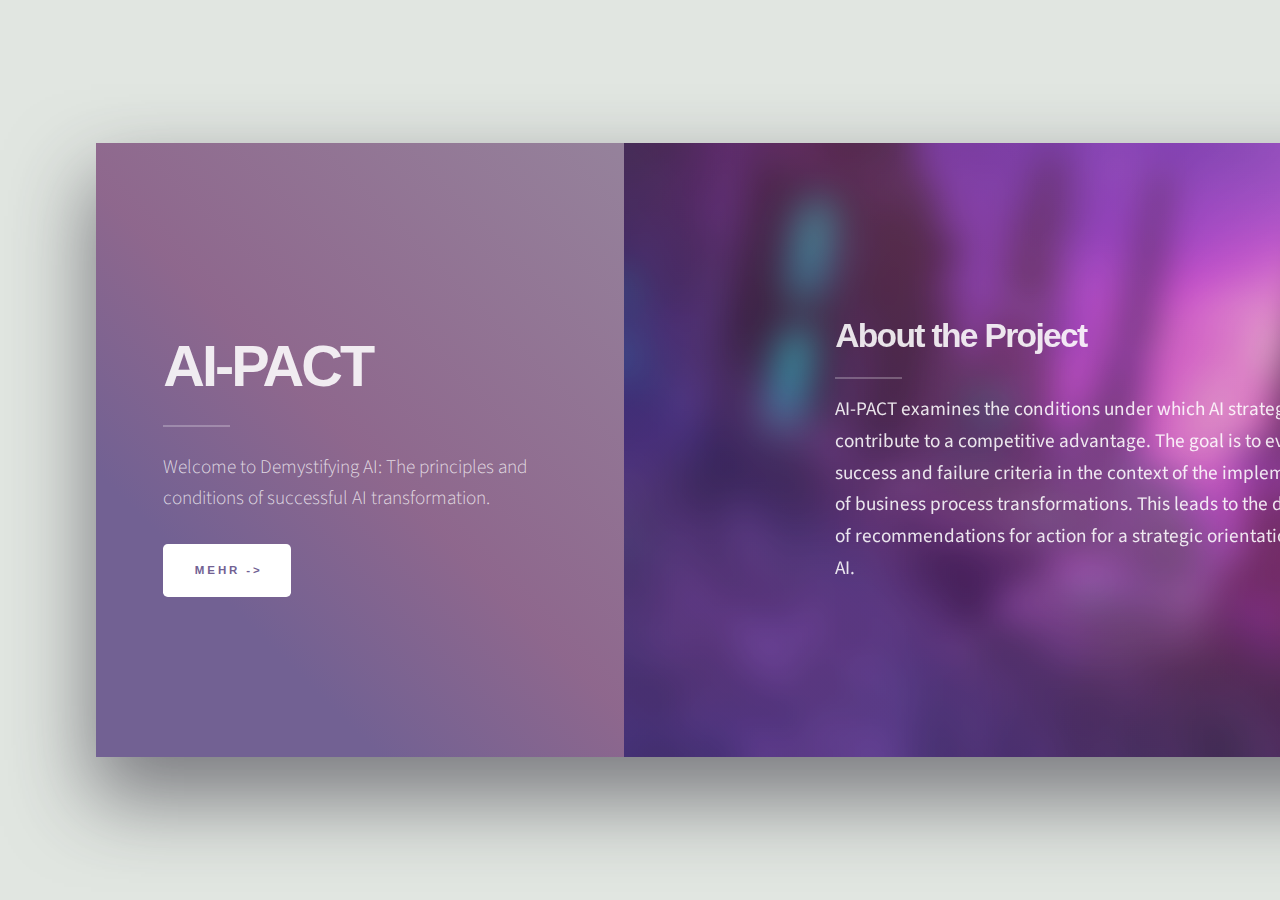
==== commit 3d60fd61: "added english version" ====
--- a/index-en.html
+++ b/index-en.html
@@ -29,10 +29,9 @@
 			<section class="panel banner center">
 				<div class="content color1 span-2-75">
 					<h1 class="major">AI-PACT<br /></h1>
-					<p> Welcome to Demystifying AI: A Study on the Principles and Conditions of Successful
-						AI-Transformation</p>
+					<p> Welcome to Demystifying AI: The principles and conditions of successful AI transformation.</p>
 					<ul class="actions">
-						<li><a href="#first" class="button primary color1">Learn more</a>
+						<li><a href="#first" class="button primary color1">Mehr -></a>
 						</li>
 					</ul>
 				</div>
@@ -40,15 +39,15 @@
 
 			<!-- Panel (Spotlight) ABOUT -->
 			<section class="panel spotlight medium center" id="first">
-				<div class="content span-9">
+				<div class="content span-7">
 					<h2 class="major">About the Project</h2>
 					<p><strong>AI-PACT examines the conditions under which AI strategies contribute to a competitive
-							advantage. The goal is to evaluate success and failure criteria in the context of
-							implementing business process transformations. This leads to the derivation of options for
-							action for a strategic orientation towards AI.</p></strong>
+							advantage. The goal is to evaluate success and failure criteria in the context of the
+							implementation of business process transformations. This leads to the derivation of
+							recommendations for action for a strategic orientation towards AI.</p></strong>
 				</div>
 				<div class="image filtered tinted" data-position="top left">
-					<img src="images/stck/project-bg-alt-30.jpg" alt="" />
+					<img src="images/misc/purple-city-30.png" alt="" />
 				</div>
 			</section>
 
@@ -59,36 +58,30 @@
 				<div class="intro joined center">
 					<h2 class="major">Method</h2>
 					<div class="span-2-75">
-						<p>For the development of recommendations for action, we use a mixed-method approach. First, a
-							systematic literature review is conducted to gain an overview of the topic, then expert
-							interviews are conducted to implement a qualitative data collection, and afterwards
-							quantitativ data collection is conducted with the help of a panel survey to subsequently
-							evaluate the results with the help of the PLS-SEM Method.</p>
-					</div>
-				</div>
-				<div class="inner span-4">
-					<!--
-					<ul class="grid-icons three connected">
-						<li><span class="icon fa-gem"><span class="label">Lorem</span></span></li>
-						<li><span class="icon solid fa-camera-retro"><span class="label">Ipsum</span></span></li>
-						<li><span class="icon solid fa-cog"><span class="label">Dolor</span></span></li>
-						<li><span class="icon solid fa-paper-plane"><span class="label">Sit</span></span></li>
-						<li><span class="icon solid fa-chart-bar"><span class="label">Amet</span></span></li>
-						<li><span class="icon solid fa-code"><span class="label">Nullam</span></span></li>
-					</ul>-->
-
-					<img class="center" src="images/misc/funnel-eng-1-1.png" width="350" height="350" alt="" />
-				</div>
+						<p style="text-align: justify" style="text-justify: inter-word;">
+							For the development of recommendations for AI-based measures, we use a cross-method
+							approach. First, a systematic literature review is in order to conduct a qualitative data
+							collection on the current state of research in the AI transformation field. This is followed
+							by a quantitative data collection in the form of a panel survey will be conducted. The
+							results of the survey will be analyzed with the help of the PLS-SEM method.</p>
+					</div>
+				</div>
+				<div class="inner span-0-75">
+				</div>
+
+				<div class="inner span-3"><img class="center" src="images/iso/flow-v8-en.png" width="270" height="400"
+						alt="" /></div>
 			</section>
 
 			<!-- Panel (Spotlight) MISC -->
 			<section class="panel spotlight small center" id="first">
 				<div class="content span-9">
-					<h2 class="major">Filler</h2>
-					<p><strong>FILL ME WITH USEFUL INFOS AND ANOTHER IMAGE</p></strong>
+					<h2 class="major">Funding</h2>
+					<p><strong>Our research was funded by the DDLitLab of the University of Hamburg with 10.000€.
+					</p></strong>
 				</div>
 				<div class="image filtered tinted" data-position="top left">
-					<img src="images/stck/project-bg-alt-30.jpg" alt="" />
+					<img src="images/misc/astronaut.png" alt="" />
 				</div>
 			</section>
 
@@ -97,39 +90,63 @@
 				<div class="inner columns divided">
 
 					<div class="span-2">
-						<h2 class="major">Collaboration Benefits</h2>
-						<p>Sed vel nibh libero. Mauris et lorem pharetra massa lorem turpis congue pulvinar. Vivamus sed
-							feugiat finibus. Duis amet bibendum amet sed. Duis mauris ex, dapibus sed ligula tempus volutpat
-							magna etiam.</p>
-						<a href="#contact" class="button primary color2">Participate</a>
-					</div>
-
-					<div class="span-2"> 
-						Identifizierung von Herausforderungen und Chancen: Die Teilnahme an einer studentischen Umfrage kann Unternehmen helfen, Herausforderungen und Chancen im Zusammenhang mit der KI-Transformation zu identifizieren. Die Ergebnisse können dazu beitragen, das Unternehmen bei der Identifizierung von Risiken und der Entwicklung von Maßnahmen zur Risikominimierung oder bei der Identifizierung von Möglichkeiten für die Implementierung von KI-Technologien zu unterstützen.
-						
-					</div>
-
-					<div class="span-2"> 
-						Verbesserung der eigenen KI-Strategie: Die Ergebnisse der studentischen Umfrage können Unternehmen dabei helfen, ihre KI-Strategie zu verbessern, indem sie Forschungsergebnisse einbeziehen. Die Ergebnisse können auch dazu beitragen, die KI-Strategie des Unternehmens zu optimieren und die Implementierung von KI-Technologien zu erleichtern. Hierbei wird der aktuelle Forschungsstand sowie eine neue Perspektive auf die Strategien des Unternehmens beurteilt.
-					</div>
-
-					<div class="span-2"> 
-						Verbesserung des Employer Brandings: Unternehmen, die an einer studentischen Umfrage zum Thema KI-Transformation teilnehmen, können ihr Engagement für die Entwicklung von Talenten und die Förderung von Karrieremöglichkeiten demonstrieren. Dies kann dazu beitragen, das Image des Unternehmens als attraktiven Arbeitgeber zu stärken und die Beziehungen zu Hochschulen zu vertiefen.
-						(ist das hier Global relevant ?)
-						
+						<h2 class="major">Partner benefits</h2>
+						<!--style="text-align: justify" style="text-justify: inter-word;"-->
+						<p style="text-align: justify" style="text-justify: inter-word;">
+							As a cooperation partner of AI-PACT, you as a company contribute to making the challenges
+							and opportunities of AI transformation processes simple and understandable. From the
+							insights gained from the study, your company can gain new perspectives and approaches under
+							the influence of the current state of research and incorporate the recommendations for
+							action into new AI projects.</p>
+						<a href="#contact" class="button primary color2">Become a partner</a>
+					</div>
+
+					<div class="span-1-75">
+						<div id="wrap">
+							<img class="center" src="images/iso/electricity.png" width="80" height="´80" alt="" />
+							<p style="text-align: justify" style="text-justify: inter-word;">
+							<h3>Challenges and opportunities:</h3>
+							Participation allows you to identify challenges and opportunities for your company related
+							to AI transformation. The results can help your company to identify risks and develop of
+							risks and the development of measures.
+							</p>
+						</div>
+					</div>
+
+					<div class="span-1-75">
+						<div id="wrap">
+							<img class="center" src="images/iso/data-server.png" width="80" height="80" alt="" />
+							<p style="text-align: justify" style="text-justify: inter-word;">
+							<h3>Improving your AI strategy:</h3> Our final results can help your company improve its AI
+							strategy by incorporating the research findings into Incorporate. The findings can also help
+							to optimize the company's AI strategy Optimize and facilitate the implementation of AI
+							technologies.
+							</p>
+						</div>
+					</div>
+
+					<div class="span-1-75">
+						<div id="wrap">
+							<!--<div style="float: left;width: 40%;">
+								<img src="images/iso/manager.png" width="100" height="100" alt="" />
+							</div>-->
+							<img class="center" src="images/iso/manager.png" width="80" height="80" alt="" />
+							<p style="text-align: justify" style="text-justify: inter-word;">
+							<h3>Improve employer branding:</h3>Companies that participate in our AI transformation
+							interviews can demonstrate their commitment to developing young talent and promoting career
+							opportunities. This can help strengthen the company's image as an attractive employer.
+							</p>
+						</div>
 					</div>
 
 					<div class="span-1">
-						<h3 class="major">Callaborators</h3>
+						<h3 class="major">Partner</h3>
 						<ul class="alt">
 							<li>Hamburg Port Authority</li>
 							<li>Capgemini</li>
-							<li>Firma X</li>
-							<li>Firma y</li>
-							<li>Firma Z</li>
 							<li></li>
 						</ul>
-						And more...
+						and more in the gallery...
 						</p>
 					</div>
 
@@ -149,7 +166,7 @@
 						<a class="image filtered span-1-5" data-position="center"><img
 								src="images/partners/capgemini.jpg" alt="" /></a>
 						<a class="image filtered span-1-5" data-position="bottom"><img
-								src="images/gallery/thumbs/03.jpg" alt="" /></a>
+								src="images/misc/discoball-space-30.png" alt="" /></a>
 					</div>
 					<!--
 					<div class="group span-3">
@@ -163,22 +180,24 @@
 			<!-- Panel TEAM -->
 			<section class="panel color4-alt">
 				<div class="intro color4">
-					<h2 class="major">Team</h2>
-					<p>Our team consists of three master's students in IT management and consulting at the University of
-						Hamburg. We are accompanied by our mentor, who is employed as a research assistant at the
-						university.</p>
+					<h2 class="major"> Our Team</h2>
+					<p style="text-align: justify" style="text-justify: inter-word;">Our team consists of three master
+						students of the IT Management and Consulting program at the University of Hamburg. We are
+						supported by our mentor, who works as a scientific research assistant of the chair ITMC at the
+						University of Hamburg.</p>
 				</div>
 
 				<div class="inner columns divided">
 					<div class="span-1-1">
 
-						<ul class="contact-icons color1">
+						<ul class="contact-icons color1 span-1-75">
 							<li><img class="center" src="images/team/fg.png" alt="" width="150" height="150"
 									style="border-radius: 50%" /> </li>
 							<li>
 								<h3>Frederik Grünewald</h3>
 							</li>
-
+							B. Sc. in Applied Computer Science with development experience in IT security, IT service
+							management and software architecture.
 
 							<ul class="icons">
 								<li><a href="https://github.com/fj-gruenewald" target="_blank"
@@ -186,18 +205,18 @@
 								<li><a href="https://de.linkedin.com/in/fj-gruenewald" target="_blank"
 										class="icon brands fa-linkedin"><span class="label">LinkedIn</span></a></li>
 							</ul>
-
 						</ul>
 					</div>
 					<div class="span-1-1">
 
-						<ul class="contact-icons color1">
+						<ul class="contact-icons color1 span-1-75">
 							<li><img class="center" src="images/team/ns.png" alt="" width="150" height="150"
 									style="border-radius: 50%" /> </li>
 							<li>
 								<h3>Niklas Schanz</h3>
 							</li>
-
+							B. Sc. in Business Information Systems with experience in CIO Advisory, Business Process
+							Modeling and Design Thinking.
 
 							<ul class="icons">
 								<li><a href="https://www.linkedin.com/in/niklas-schanz/" target="_blank"
@@ -208,13 +227,14 @@
 					</div>
 					<div class="span-1-1">
 
-						<ul class="contact-icons color1">
+						<ul class="contact-icons color1 span-1-75">
 							<li><img class="center" src="images/team/dmf.png" alt="" width="150" height="150"
 									style="border-radius: 50%" /> </li>
 							<li>
 								<h3>Daniel Mehrabadi-Fard</h3>
 							</li>
-
+							B. Sc. of Information Systems with experience in ERP systems consulting and computer Vision
+							as well as agile working methods.
 
 							<ul class="icons">
 								<li><a href="https://www.linkedin.com/in/daniel-mehrabadi/" target="_blank"
@@ -223,6 +243,24 @@
 
 						</ul>
 					</div>
+
+					<div class="span-1-1">
+
+						<ul class="contact-icons color1 span-1-75">
+							<li><img class="center" src="images/team/ek.jpg" alt="" width="150" height="150"
+									style="border-radius: 50%" /> </li>
+							<li>
+								<h3>Emir Kucevic</h3>
+							</li>
+							Mentor and supervisor of our research work, research associate of the ITMC chair at the
+							University of Hamburg.
+							<ul class="icons">
+								<li><a href="" target="_blank" class="icon brands fa-linkedin"><span
+											class="label">LinkedIn</span></a></li>
+							</ul>
+
+						</ul>
+					</div>
 				</div>
 			</section>
 
@@ -230,7 +268,9 @@
 			<section class="panel color1" id="contact">
 				<div class="intro color4 span-3">
 					<h2 class="major">Contact</h2>
-					<p>If you are interested in participating in our studies, please write at the address below.</p>
+					<p style="text-align: justify" style="text-justify: inter-word;">If you are interested in becoming a
+						partner in our research projects, please send us an email. We are always looking for committed
+						partners to advance our research work and jointly develop solutions to relevant problems.</p>
 					<ul class="contact-icons color2">
 						<li class="icon brands fa-medium-m"><a
 								href="mailto:aipact.research@gmail.com">aipact.research@gmail.com</a></li>
--- a/assets/css/main.css
+++ b/assets/css/main.css
@@ -39,12 +39,25 @@
 	margin-right: auto;
   }
 
+.right {
+	margin-left: auto;
+	display: block;
+	float: right;
+   }
+
 #horizontal ul{
 	list-style: none;
 }
 
 #horizonta li{
 	display: inline;
+}
+
+.floatimage{
+	width: -webkit-fill-available;
+	padding-top: 10px;
+	padding-left: 6px;
+	padding-right: 6px;
 }
 
 ol, ul {
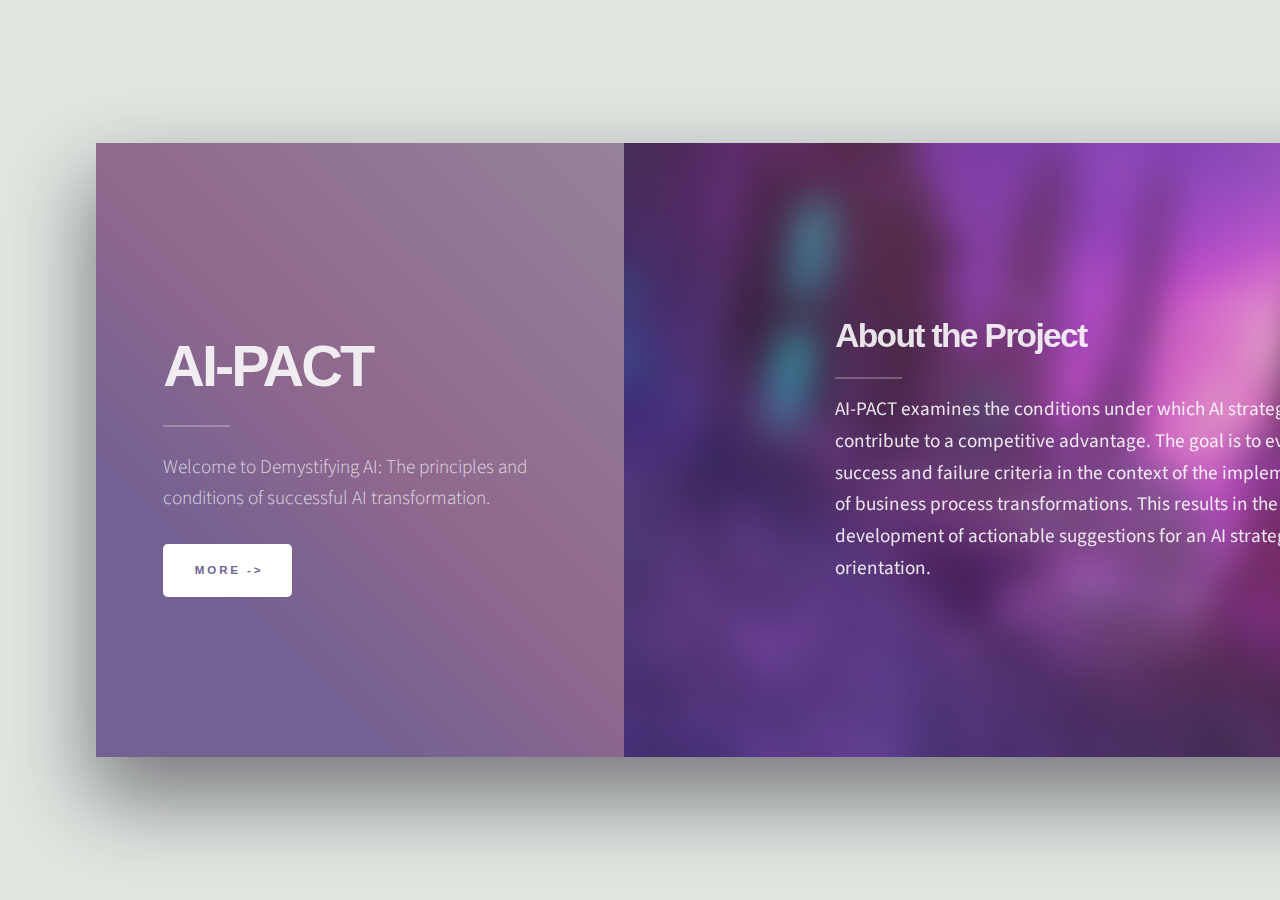
==== commit b9306dac: "updated Texts" ====
--- a/index-en.html
+++ b/index-en.html
@@ -31,7 +31,7 @@
 					<h1 class="major">AI-PACT<br /></h1>
 					<p> Welcome to Demystifying AI: The principles and conditions of successful AI transformation.</p>
 					<ul class="actions">
-						<li><a href="#first" class="button primary color1">Mehr -></a>
+						<li><a href="#first" class="button primary color1">More -></a>
 						</li>
 					</ul>
 				</div>
@@ -43,8 +43,8 @@
 					<h2 class="major">About the Project</h2>
 					<p><strong>AI-PACT examines the conditions under which AI strategies contribute to a competitive
 							advantage. The goal is to evaluate success and failure criteria in the context of the
-							implementation of business process transformations. This leads to the derivation of
-							recommendations for action for a strategic orientation towards AI.</p></strong>
+							implementation of business process transformations. This results in the development of
+							actionable suggestions for an AI strategic orientation.</p></strong>
 				</div>
 				<div class="image filtered tinted" data-position="top left">
 					<img src="images/misc/purple-city-30.png" alt="" />
@@ -59,11 +59,11 @@
 					<h2 class="major">Method</h2>
 					<div class="span-2-75">
 						<p style="text-align: justify" style="text-justify: inter-word;">
-							For the development of recommendations for AI-based measures, we use a cross-method
-							approach. First, a systematic literature review is in order to conduct a qualitative data
-							collection on the current state of research in the AI transformation field. This is followed
-							by a quantitative data collection in the form of a panel survey will be conducted. The
-							results of the survey will be analyzed with the help of the PLS-SEM method.</p>
+							We use a multi-method approach to develop recommendations for AI-based interventions. First,
+							a systematic literature review will be conducted to gather qualitative data on the current
+							state of research in the field of AI transformation. This will be followed by a quantitative
+							data collection in the form of a panel survey. The results of the survey will be analysed
+							using PLS-SEM.</p>
 					</div>
 				</div>
 				<div class="inner span-0-75">
@@ -77,7 +77,7 @@
 			<section class="panel spotlight small center" id="first">
 				<div class="content span-9">
 					<h2 class="major">Funding</h2>
-					<p><strong>Our research was funded by the DDLitLab of the University of Hamburg with 10.000€.
+					<p><strong>Our research was funded by the DDLitLab of the University of Hamburg.
 					</p></strong>
 				</div>
 				<div class="image filtered tinted" data-position="top left">
@@ -93,11 +93,11 @@
 						<h2 class="major">Partner benefits</h2>
 						<!--style="text-align: justify" style="text-justify: inter-word;"-->
 						<p style="text-align: justify" style="text-justify: inter-word;">
-							As a cooperation partner of AI-PACT, you as a company contribute to making the challenges
-							and opportunities of AI transformation processes simple and understandable. From the
-							insights gained from the study, your company can gain new perspectives and approaches under
-							the influence of the current state of research and incorporate the recommendations for
-							action into new AI projects.</p>
+							As a cooperation partner of AI-PACT, your company contributes to making the challenges and
+							opportunities of AI transformation processes simple and understandable. The insights gained
+							from the study will enable your company to gain new perspectives and approaches, influenced
+							by the current state of research, and to incorporate the recommendations for action into new
+							AI projects.</p>
 						<a href="#contact" class="button primary color2">Become a partner</a>
 					</div>
 
@@ -106,9 +106,9 @@
 							<img class="center" src="images/iso/electricity.png" width="80" height="´80" alt="" />
 							<p style="text-align: justify" style="text-justify: inter-word;">
 							<h3>Challenges and opportunities:</h3>
-							Participation allows you to identify challenges and opportunities for your company related
-							to AI transformation. The results can help your company to identify risks and develop of
-							risks and the development of measures.
+							Participation will enable you to identify the challenges and opportunities for your
+							organisation related to AI transformation. The results can help your organisation identify
+							risks and develop responses.
 							</p>
 						</div>
 					</div>
@@ -117,10 +117,9 @@
 						<div id="wrap">
 							<img class="center" src="images/iso/data-server.png" width="80" height="80" alt="" />
 							<p style="text-align: justify" style="text-justify: inter-word;">
-							<h3>Improving your AI strategy:</h3> Our final results can help your company improve its AI
-							strategy by incorporating the research findings into Incorporate. The findings can also help
-							to optimize the company's AI strategy Optimize and facilitate the implementation of AI
-							technologies.
+							<h3>Improving your AI strategy:</h3> Our final findings can help your organisation improve
+							its AI strategy by incorporating the research into Incorporate. The findings can also help
+							optimise the company's AI strategy and facilitate the implementation of AI technologies.
 							</p>
 						</div>
 					</div>
@@ -182,8 +181,8 @@
 				<div class="intro color4">
 					<h2 class="major"> Our Team</h2>
 					<p style="text-align: justify" style="text-justify: inter-word;">Our team consists of three master
-						students of the IT Management and Consulting program at the University of Hamburg. We are
-						supported by our mentor, who works as a scientific research assistant of the chair ITMC at the
+						students from the IT Management and Consulting program at the University of Hamburg. We are
+						supported by our mentor, who works as a scientific research assistant at the ITMC Chair at the
 						University of Hamburg.</p>
 				</div>
 
@@ -196,8 +195,7 @@
 							<li>
 								<h3>Frederik Grünewald</h3>
 							</li>
-							B. Sc. in Applied Computer Science with development experience in IT security, IT service
-							management and software architecture.
+							B. Sc. in Applied Computer Science with development experience in IT security and software architecture.
 
 							<ul class="icons">
 								<li><a href="https://github.com/fj-gruenewald" target="_blank"
@@ -233,8 +231,7 @@
 							<li>
 								<h3>Daniel Mehrabadi-Fard</h3>
 							</li>
-							B. Sc. of Information Systems with experience in ERP systems consulting and computer Vision
-							as well as agile working methods.
+							B. Sc. of Information Systems with experience in ERP systems consulting and computer Vision.
 
 							<ul class="icons">
 								<li><a href="https://www.linkedin.com/in/daniel-mehrabadi/" target="_blank"
@@ -255,8 +252,8 @@
 							Mentor and supervisor of our research work, research associate of the ITMC chair at the
 							University of Hamburg.
 							<ul class="icons">
-								<li><a href="" target="_blank" class="icon brands fa-linkedin"><span
-											class="label">LinkedIn</span></a></li>
+								<li><a href="https://www.linkedin.com/in/emir-kucevic/" target="_blank"
+										class="icon brands fa-linkedin"><span class="label">LinkedIn</span></a></li>
 							</ul>
 
 						</ul>
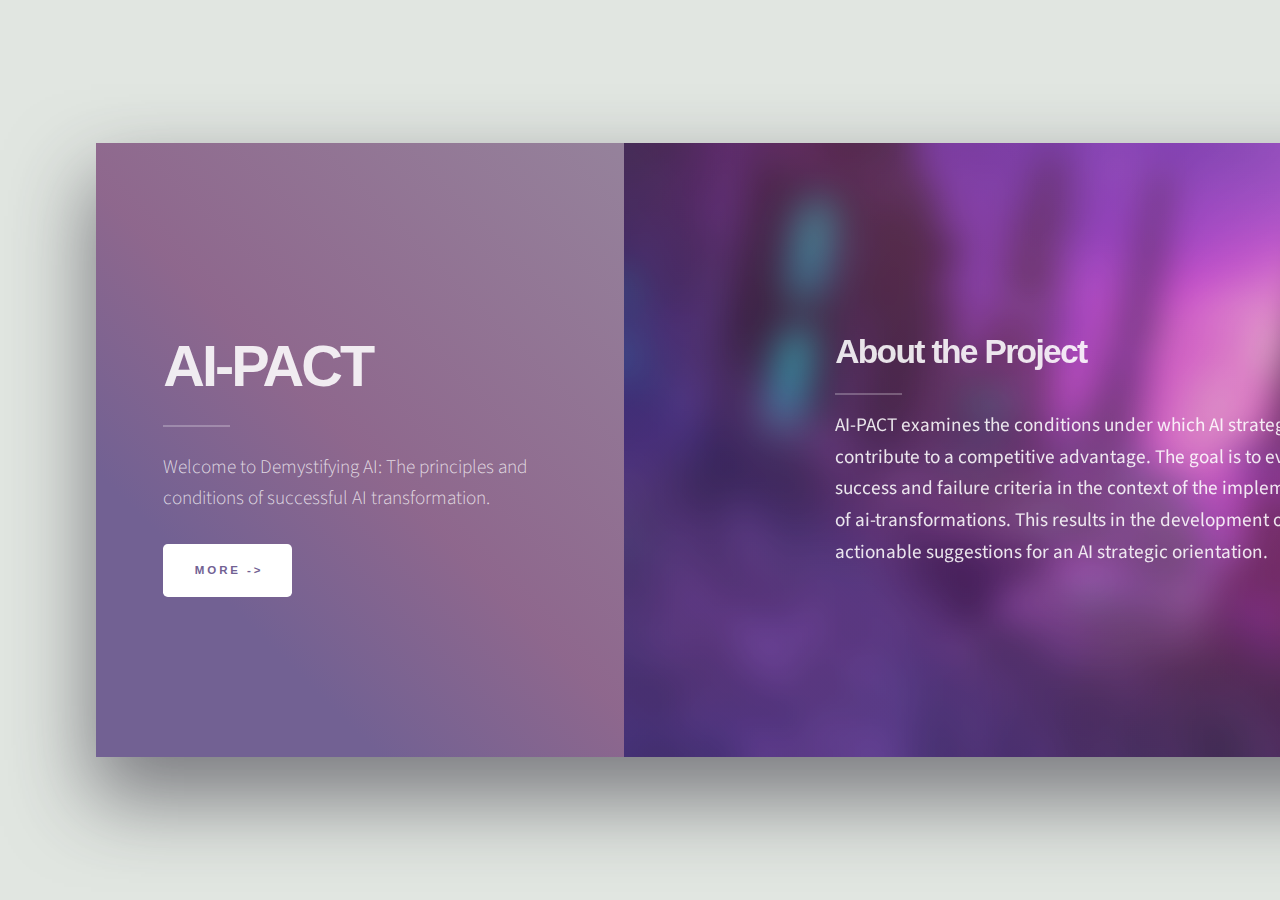
==== commit d10d5f87: "spelling error corrected" ====
--- a/index-en.html
+++ b/index-en.html
@@ -43,7 +43,7 @@
 					<h2 class="major">About the Project</h2>
 					<p><strong>AI-PACT examines the conditions under which AI strategies contribute to a competitive
 							advantage. The goal is to evaluate success and failure criteria in the context of the
-							implementation of business process transformations. This results in the development of
+							implementation of ai-transformations. This results in the development of
 							actionable suggestions for an AI strategic orientation.</p></strong>
 				</div>
 				<div class="image filtered tinted" data-position="top left">
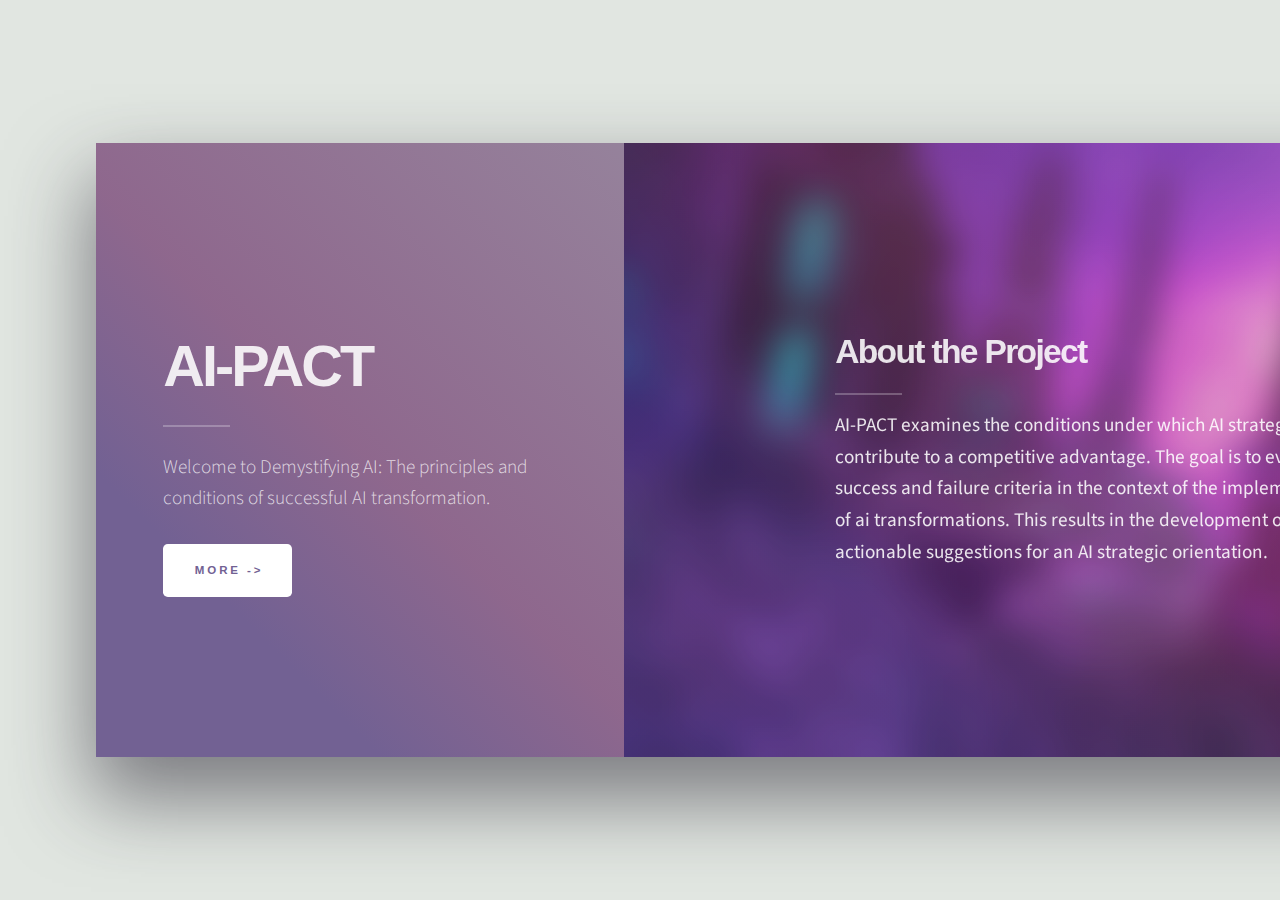
==== commit 6ef342f4: "corrected spelling errors" ====
--- a/index-en.html
+++ b/index-en.html
@@ -43,7 +43,7 @@
 					<h2 class="major">About the Project</h2>
 					<p><strong>AI-PACT examines the conditions under which AI strategies contribute to a competitive
 							advantage. The goal is to evaluate success and failure criteria in the context of the
-							implementation of ai-transformations. This results in the development of
+							implementation of ai transformations. This results in the development of
 							actionable suggestions for an AI strategic orientation.</p></strong>
 				</div>
 				<div class="image filtered tinted" data-position="top left">
@@ -107,7 +107,7 @@
 							<p style="text-align: justify" style="text-justify: inter-word;">
 							<h3>Challenges and opportunities:</h3>
 							Participation will enable you to identify the challenges and opportunities for your
-							organisation related to AI transformation. The results can help your organisation identify
+							organisation related to ai transformation. The results can help your organisation identify
 							risks and develop responses.
 							</p>
 						</div>
